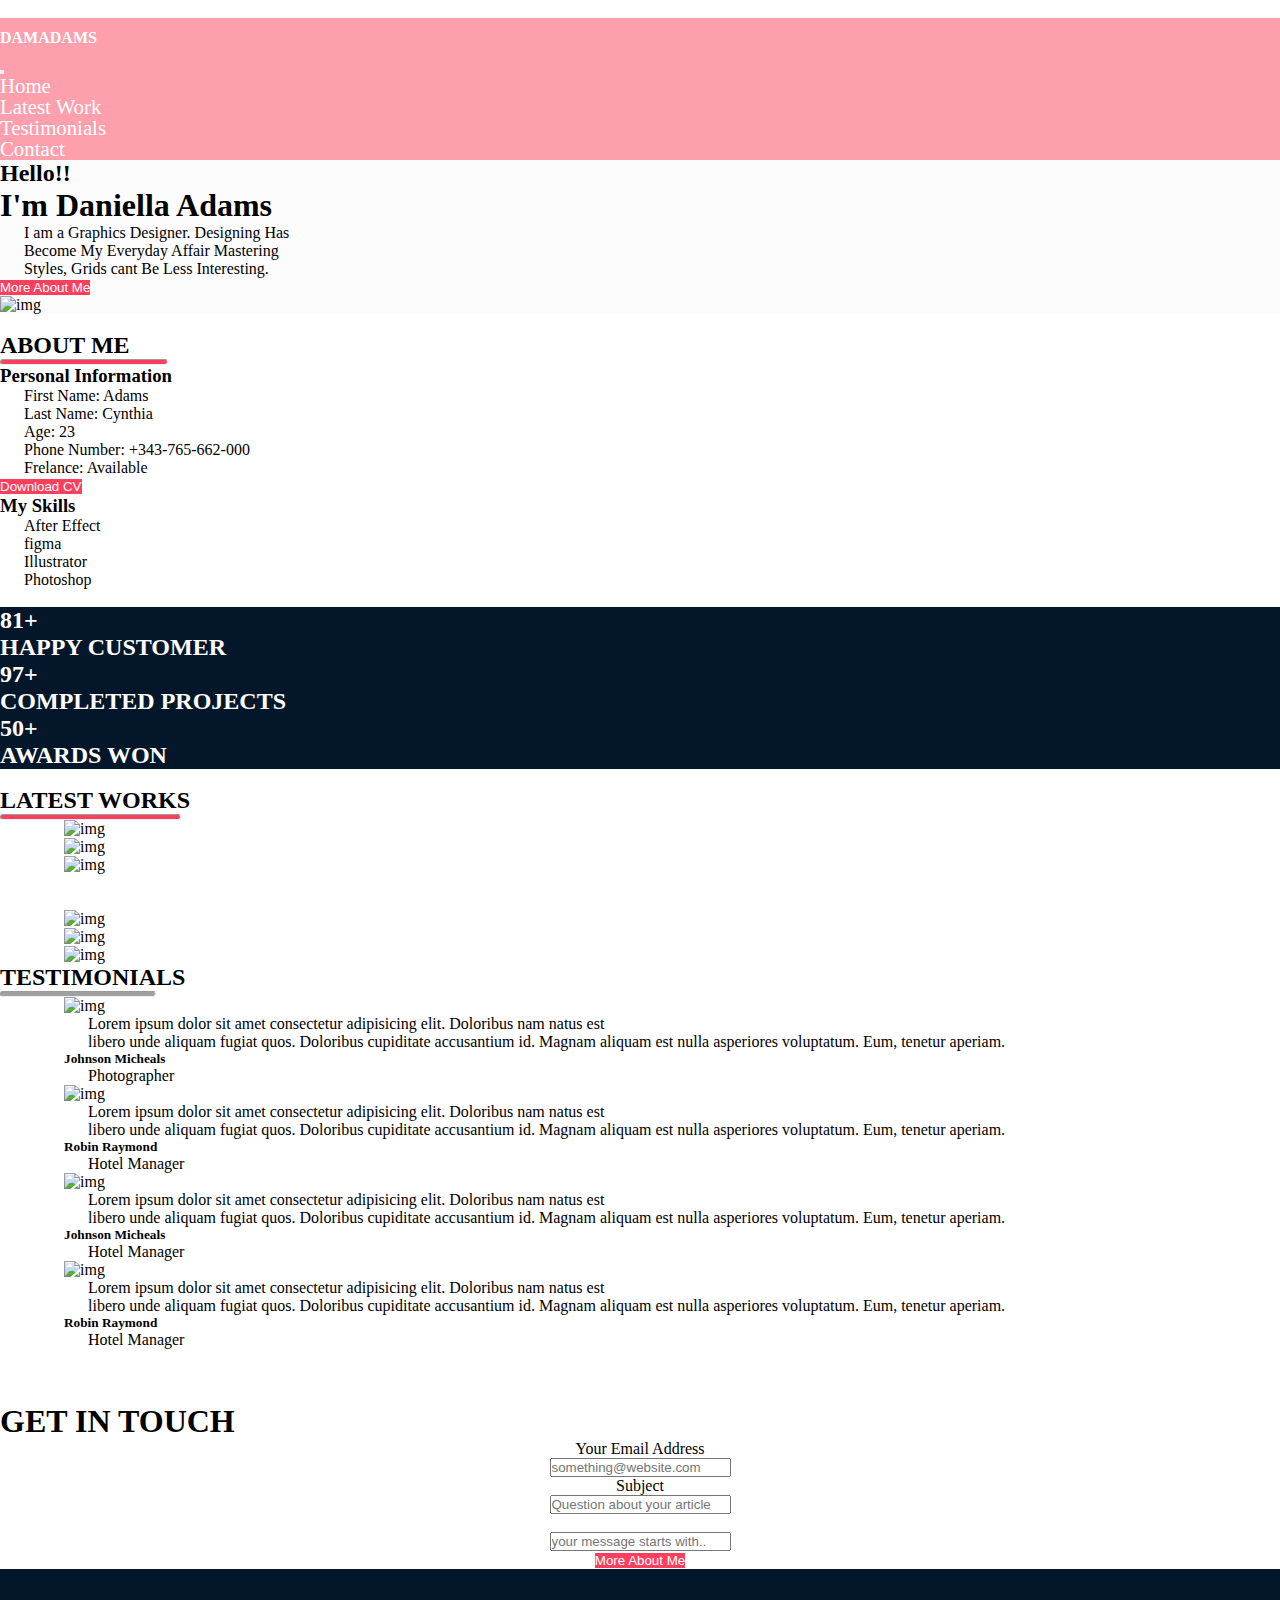
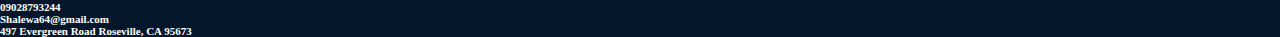
==== index.html @ f33db2b1 "chore: made the page to be responsive" ====
<!DOCTYPE html>
<html lang="en">
  <head>
    <!-- Required meta tags-->
    <meta charset="UTF-8" />
    <meta name="viewport" content="width=device-width, initial-scale=1, shrink-to-fit=no"/>
    <title>Designer Portfolio</title>
    <!-- Bootstrap css -->
    <link
      href="https://fonts.googleapis.com/css2?family=Open+Sans&display=swap" rel="stylesheet"/>
    <link href="https://fonts.googleapis.com/css2?family=Lora&display=swap" rel="stylesheet" />
    <link rel="stylesheet" href="https://stackpath.bootstrapcdn.com/bootstrap/4.5.0/css/bootstrap.min.css"  integrity="sha384-9aIt2nRpC12Uk9gS9baDl411NQApFmC26EwAOH8WgZl5MYYxFfc+NcPb1dKGj7Sk" crossorigin="anonymous" />
    <link rel="stylesheet" href="assets/css/style.css" />
    <!-- <link rel="icon" href="favicon.ico"> -->
    <!-- <script src="js/font-awesome.min.js"></script> -->
  </head>
  <body>
    <!--nav bar-->
    <br />
    
    <nav class="navbar navbar-expand-md navbar-dark px-3 py-0 navigation">
      <!-- Brand -->
        <a class="navbar-brand d-flex flex-nowrap align-items-center" href="#">
            <!-- <img src="../assets/logo.png" class="my-logo img-fluid" alt="logo"> -->
            <h4 class="logo-text h4">DAMADAMS</h4>
        </a>
  
        <!-- Toggler/collapsibe Button -->
        <button class="navbar-toggler" type="button" data-toggle="collapse" data-target="#collapsibleNavbar">
          <span class="navbar-toggler-icon"></span>
        </button>
      
        <!-- Navbar links -->
        <div class="collapse navbar-collapse" id="collapsibleNavbar">
          <ul class="navbar-nav ml-auto">
            <li class="nav-item mr-md-2">
              <a class="nav-link active" href="#">Home</a>
            </li>
            <li class="nav-item mx-md-2">
              <a class="nav-link" href="#">Latest Work</a>
            </li>
            <li class="nav-item mx-md-2">
                <a class="nav-link" href="#">Testimonials</a>
            </li>
            <li class="nav-item ml-md-2">
                <a class="nav-link" href="#">Contact</a>
            </li>
          </ul>
        </div>
    </nav>

    <!--this is the header section-->
    <div class="header-container container-fluid py-2">
      <div class="row no-gutters justify-content-between align-items-center">
        <div class="col-md-6 my-3 my-md-0">
          <h2 class="h2-header">Hello!!</h2>
          <h1 class="h1-header1">I'm Daniella Adams</h1>
          <p class="p-header2">I am a Graphics Designer. Designing Has <br> Become My Everyday Affair Mastering <br> Styles, Grids cant Be Less Interesting.</p>
          <div>
            <button class="btn">More About Me</button>
          </div>
        </div>

        <div class="bg-img1 col-md-6 my-3 my-md-0">
          <div class="text-center">
              <img src="assets/images/Rectangle 394.png" alt="img" class="img-fluid1 img-fluid">
          </div>
        </div>

      </div>
    </div>

  <br>

  <div class="container-about container-fluid">
    <h2 class="h2 head1">ABOUT ME</h2>
    <hr class="hr1">
    <div class="row no-gutters">

        <div class="col-sm-6 about1 my-3 my-sm-0">
            <h3>Personal Information</h3>
            <p>First Name: Adams</p>
            <p>Last Name: Cynthia</p>
            <p>Age: 23</p>
            <p>Phone Number: +343-765-662-000</p>
            <p>Frelance: Available</p>
        <div>
            <button class="btn">Download CV</button>
        </div>
        </div>

        <div class="col-sm-6 about2 my-3 my-sm-0"> 
            <h3 class="h3">My Skills</h3>
            <div><p>After Effect</p></div>
            <div><p>figma</p></div>
            <div><p>Illustrator</p></div>
            <div><p>Photoshop</p></div>
        </div>

    </div>
</div>

<br>

 <div class="container1 container-fluid py-5">
          
    <div class="row text-center no-gutters">
        <div class="col-sm-4 my-2 my-sm-0">
          <h2 class="ctn1-h2">81+</h2>
          <h2 class="ctn1-h2">HAPPY CUSTOMER</h2>
        </div>
        <div class="col-sm-4 my-2 my-sm-0">
          <h2 class="ctn1-h2">97+</h2>
          <h2 class="ctn1-h2">COMPLETED PROJECTS</h2>
        </div>
        <div class="col-sm-4 my-2 my-sm-0">
          <h2 class="ctn1-h2">50+</h2>
          <h2 class="ctn1-h2">AWARDS WON</h2>
        </div>
    </div>
  </div>

        <br>
    <!--section 1-->
    <div>
      <h2 class="h2 head1">LATEST WORKS</h2>
      <hr class="hr2">
    <div>
    <div class="container-fluid1 padding">

      <div class="row no-gutters text-center padding">
        <div class="col-xs-12 col-sm-6 col-md-4 my-2 my-md-0">
              <div>
                <img src="assets/images/Rectangle 14.png" alt="img" class="my-img-works img-fluid">
              </div>
        </div>

        <div class="col-xs-12 col-sm-6 col-md-4 my-2 my-md-0">
          <div class="card">
            <img src="assets/images/Rectangle 380.png" alt="img" class="my-img-works img-fluid">
          </div>
        </div>
        <div class="col-xs-12 col-sm-6 col-md-4 my-2 my-md-0">
          <div class="card">
            <img src="assets/images/Rectangle 384.png" alt="img" class="my-img-works img-fluid">
          </div>
        </div>
      </div>

      <br><br>
      <div class="row no-gutters text-center padding">
        <div class="col-xs-12 col-sm-6 col-md-4 my-2 my-md-0">
          <div class="card">
            <img src="assets/images/Rectangle 383.png" alt="img" class="my-img-works img-fluid">
          </div>
        </div>

        <div class="col-xs-12 col-sm-6 col-md-4 my-2 my-md-0">
          <div class="card">
            <img src="assets/images/Rectangle 384.png" alt="img" class="my-img-works img-fluid">
          </div>
        </div>
        <div class="col-xs-12 col-sm-6 col-md-4 my-2 my-md-0">
          <div class="card">
            <img src="assets/images/Rectangle 385.png" alt="img" class="my-img-works img-fluid">
          </div>
        </div>
      </div>
    </div>

    <div class="mt-3">
      <h2 class="h2 head1">TESTIMONIALS</h2>
      <hr class="hr3">
    </div>
     
      <div class="container-fluid1 padding">
        <div class="card-body">

        </div>
        <div class="row no-gutters">
          <div class="col-sm-6 col-lg-3">
            <div class="card">
              <img src="assets/images/Ellipse 1.png" class="img-top" alt="img" width="10%" height="10%">
              <p>Lorem ipsum dolor sit amet consectetur adipisicing elit. Doloribus nam natus est <br> libero unde aliquam fugiat quos. Doloribus cupiditate accusantium id. Magnam aliquam est nulla asperiores voluptatum. Eum, tenetur aperiam.</p>
              <div class="card-body">
                <h5 class="card-title">Johnson Micheals</h5>
                <p class="card-text">Photographer</p>
              </div>
            </div>
          </div>
          <div class="col-sm-6 col-lg-3">
            <div class="card">
              <img src="assets/images/Ellipse 2.png" class="img-top" alt="img" width="10%" height="10%">
              <p>Lorem ipsum dolor sit amet consectetur adipisicing elit. Doloribus nam natus est <br> libero unde aliquam fugiat quos. Doloribus cupiditate accusantium id. Magnam aliquam est nulla asperiores voluptatum. Eum, tenetur aperiam.</p>
              <div class="card-body">
                <h5 class="card-title">Robin Raymond</h5>
                <p class="card-text">Hotel Manager</p>
              </div>
            </div>
          </div>
          <div class="col-sm-6 col-lg-3">
            <div class="card">
              <img src="assets/images/Ellipse 2.png" class="img-top" alt="img" width="10%" height="10%">
              <p>Lorem ipsum dolor sit amet consectetur adipisicing elit. Doloribus nam natus est <br> libero unde aliquam fugiat quos. Doloribus cupiditate accusantium id. Magnam aliquam est nulla asperiores voluptatum. Eum, tenetur aperiam.</p>
              <div class="card-body">
                <h5 class="card-title">Johnson Micheals</h5>
                <p class="card-text">Hotel Manager</p>
              </div>
            </div>
          </div>
          <div class="col-sm-6 col-lg-3">
            <div class="card">
              <img src="assets/images/Ellipse 1.png" class="img-top-center" alt="img" width="10%" height="10%">
              <p>Lorem ipsum dolor sit amet consectetur adipisicing elit. Doloribus nam natus est <br> libero unde aliquam fugiat quos. Doloribus cupiditate accusantium id. Magnam aliquam est nulla asperiores voluptatum. Eum, tenetur aperiam.</p>
              <div class="card-body">
                <h5 class="card-title">Robin Raymond</h5>
                <p class="card-text">Hotel Manager</p>
              </div>
            </div>
          </div>
        </div>
      </div>
    
    <br /><br /><br />
    <!--section 3-->
   
    <div class="container-fluid padding">
      <div>
        <h1 class="text-center">GET IN TOUCH</h1>
      </div>

      <div class="row no-gutters justify-content-center">
  
          <div class="about5">
              <form>
                <div class="form">
                  <label for="email" >Your Email Address</label><br>
                  <input type="email" class="email" placeholder="something@website.com"><br>
                  <label for="">Subject</label><br>
                  <input type="text" class="email" placeholder="Question about your article"><br>
                  <label for="text"></label><br>
                  <input type="text" placeholder="your message starts with.."><br>
                </div>
                <div>
                    <button class="btn my-3">More About Me</button>
                </div>
              </form>
          </div>
  
      </div>
  </div>

    <!--footer-->
    <footer class="footer">
      <div class="container-fluid padding">
        <div class="row no-gutters text-center">
          <div class="my-2 my-md-0 col-md-6 footer-text">
              <h4> 09028793244</h4>
          </div>

          <div class="my-2 my-md-0 col-md-6 footer-text">
            <h4> Shalewa64@gmail.com</h4>
          </div>

          <div class="my-2 my-md-0 col-md-12 footer-text">
            <h4>497 Evergreen Road Roseville, CA 95673</h4>
          </div>

        </div>
      </div>
    </footer>

    <!-- Optional JavaScript -->
    <!-- jQuery first, then Popper.js, then Bootstrap JS -->
    <script
      src="https://code.jquery.com/jquery-3.5.1.slim.min.js"
      integrity="sha384-DfXdz2htPH0lsSSs5nCTpuj/zy4C+OGpamoFVy38MVBnE+IbbVYUew+OrCXaRkfj"
      crossorigin="anonymous"
    ></script>
    <script
      src="https://cdn.jsdelivr.net/npm/popper.js@1.16.0/dist/umd/popper.min.js"
      integrity="sha384-Q6E9RHvbIyZFJoft+2mJbHaEWldlvI9IOYy5n3zV9zzTtmI3UksdQRVvoxMfooAo"
      crossorigin="anonymous"
    ></script>
    <script
      src="https://stackpath.bootstrapcdn.com/bootstrap/4.5.0/js/bootstrap.min.js"
      integrity="sha384-OgVRvuATP1z7JjHLkuOU7Xw704+h835Lr+6QL9UvYjZE3Ipu6Tp75j7Bh/kR0JKI"
      crossorigin="anonymous"
    ></script>
  </body>
</html>
---- assets/css/style.css ----
@import url("https://fonts.googleapis.com/css2?family=Open+Sans=Lora&display=swap");
* {
  margin: 0 !important;
  padding: 0;
  list-style: none;
  text-decoration: none;
}

html.body {
  height: 100%;
  width: 100%;
  font-family: "Open Sans" sans-serif;
}

/*Navigation style starts here!*/
.navbar {
    background-color: rgba(251, 63, 92, 0.5);
}
/*
.navbar-toggler,
.navbar-light {
  border: none;
}

 .navbar-light .navbar-toggler,
.navbar-toggler-icon {
  color: #fd954e;
} 


.navbar-light,
.navbar-nav,
.nav-link {
    font-family: DM Sans;
    color: white; 
}
*/
/* .nav-h2{
    position: absolute;
    padding-top: .1rem;
    margin-left: 8rem;
    color: white;
    font-size: 30px;
  } */
.nav-link, .logo-text{
   color: #fff !important;
   padding: 10px 0;
   line-height: 20px;
}
.nav-link{
   font-size: 1.3em;
}
.nav-link:hover{
   text-decoration: underline;
   color: rgb(233, 232, 232) !important;
}
/* End of Navigation */

.bg-img1{
   background: url(../images/Rectangle\ 396.png);
   background-size: 100% 100%;
   background-repeat: no-repeat;
 }

 .btn{
   /* margin-left: 10rem; */
   /* width: 22%; */
   /* height: 6vh; */
   background-color: #FB3F5C;
   color: #FFFFFF;
   border: none;
   /* align-items: left; */
   margin-top: 1rem;
}
.btn:hover{
   box-shadow: opx opx 5px 2px;
   background: black;
   border-radius: 25px;
   color: white;
}
.btn2{
   margin-left: 10rem;
   width: 26%;
   height: 6vh;
   background-color: #FB3F5C;
   color: #FFFFFF;
   border: none;
   align-items: left;
   margin-top: 1rem;
   border-radius: 5px;
}

.btn2:hover{
   box-shadow: opx opx 5px 2px;
   background: black;
   border-radius: 25px;
   color: white;
}
.btn3{
   width: 80%;
   height: 6vh;
   background-color: #FB3F5C;
   color: #FFFFFF;
   border: none;
   align-items: center ;
   margin-top: 1rem;
   font-size: 16px;
   border-radius: 5px;
}
.btn4{
    width: 20%;
    height: 6vh;
    background-color: #FB3F5C;
    color: #FFFFFF;
    border: none;
    align-items: center ;
    margin-top: 1rem;
    font-size: 16px;
    border-radius: 5px;
    margin-bottom: 2rem;
 }
.btn3:hover{
   box-shadow: opx opx 5px 2px;
   background: black;
   border-radius: 25px;
   color: white;
}
.btn4:hover{
    box-shadow: opx opx 5px 2px;
    background: black;
    border-radius: 25px;
    color: white;
 }
.header-container{
   background-color: #FCFCFC;
}
.img-fluid1{
   /* padding-top: 2rem; */
}
.h2-header{
   /* margin-left: 10rem;
   padding-top: 10rem; */
}
.h1-header1{
   /* margin-left: 10rem;  */
}
.p-header2{
   /* margin-left: 8.5rem; */
  
}
.aboutme{
   align-items: center;
}

.container-about{
   /* margin-left: 10rem; */
}
.hr{
   background-color: #FB3F5C;
   width: 13%;
   /* margin-left: 24rem; */
   height: 4px;
   border-radius: 5rem;
   margin-top: 0;   
}
.hr1{
   background-color: #FB3F5C;
   width: 13%;
   text-align: center;
   height: 4px;
   border-radius: 5rem;
   margin-top: 0;   
}
.hr2{
   background-color: #FB3F5C;
   width: 14%;
   /* margin-left: 32rem; */
   height: 4px;
   border-radius: 5rem;
   margin-top: 0;   
}
.hr3{
   background-color: #a0a0a0;
   width: 12%;
   /* margin-left: 25rem; */
   height: 4px;
   border-radius: 5rem;
   margin-top: 0;   
}
.head1{
   /* padding-top: 2rem; */
   font-weight: bold;
   /* margin-left: 15rem;  */
   font-family: DM Sans;
   font-style: normal;
   /* font-size: 48px; */
   /* line-height: 62px; */
   /* display: flex; */
}

.container1{
    background-color: #04172A;
    color: #FFFFFF;
    /* margin-top: 5rem;
    padding-top: 2rem;
    padding-bottom: 2rem;
    padding-left: 5rem;
    padding-right: 5rem; */
}
.ctn1-h2{
    font-size: 1.5em;
}
.container2{
    background-color: #E5E5E5;
    margin-top: 2rem;
    margin-left: 10rem;
}

.padding {
  /* padding-bottom: 0rem; */
}
.container-fluid1 {
  width: 90%;
  margin: 0 auto !important;
  /* padding-top: 2rem; */
}
.container-fluid2 {
  width: 75%;
  margin: 0 auto;
  padding-top: 2rem;
}
p{
    padding-left: 1.5rem;
}
.about5{
    text-align: center;
    /* margin-left: 23rem; */
}

.textbox {
  background-color: #e8faff;
  padding: 5px 5px;
  margin-top: 1rem;
}


footer {
    background-color: #04172A;
    color: white;
    padding-top: 2rem;
}
.footer-text {
  font-size: 11px;
  word-wrap: break-word;
}
/*---- media queries---*/

@media (max-width: 992px) {
  .display-none {
    display: none;
  }
  .icon-text {
    font-size: 10px;
  }
}

@media (max-width: 576px) {

   .h2-header{
      font-size: 1.2em;
      font-weight: 600;
   }
   .h1-header1{
      font-size: 1.2em;
      font-weight: 600;
   }
   .p-header2{
      font-size: 1em;
     
   }

  .bookish-text {
    font-size: 24px;
  }

  .bslanding {
    width: 240px;
    height: 237px;
  }

  .card {
    width: 100%;
    margin: 1rem 5px;
  }
  .card-icon {
    height: 50px;
    width: 50px;
  }
}

@media (max-width: 250px) {
   *{
      font-size: 7vw !important;
      line-height: normal !important;
   }
}

/*
@media (max-width: 992px){ 
    footer{
        width: 100%;
    }
}
@media (max-width: 768px){
    footer{
        width: 100%;
    }
}
@media (max-width: 576px){
    footer{
        width: 100%;
    }
}
*/

/*Extra small (xs) devices (portraite phones, less than 576px)
no media query since this is the default in bootstrap
small (sm) devices (landscape phones, 576px and up)
@media (min-width: 576px){}
Medium (md) devices (tablets, 768px and up)
@media (min-width: 768px){}
Large (lg) devices (desktopss, 992px and up)
@media (min-width: 992px){}
Extra (xl)  large devices (Large Desktops, 1200px and up)
@media (min-width: 1200px){}
*/
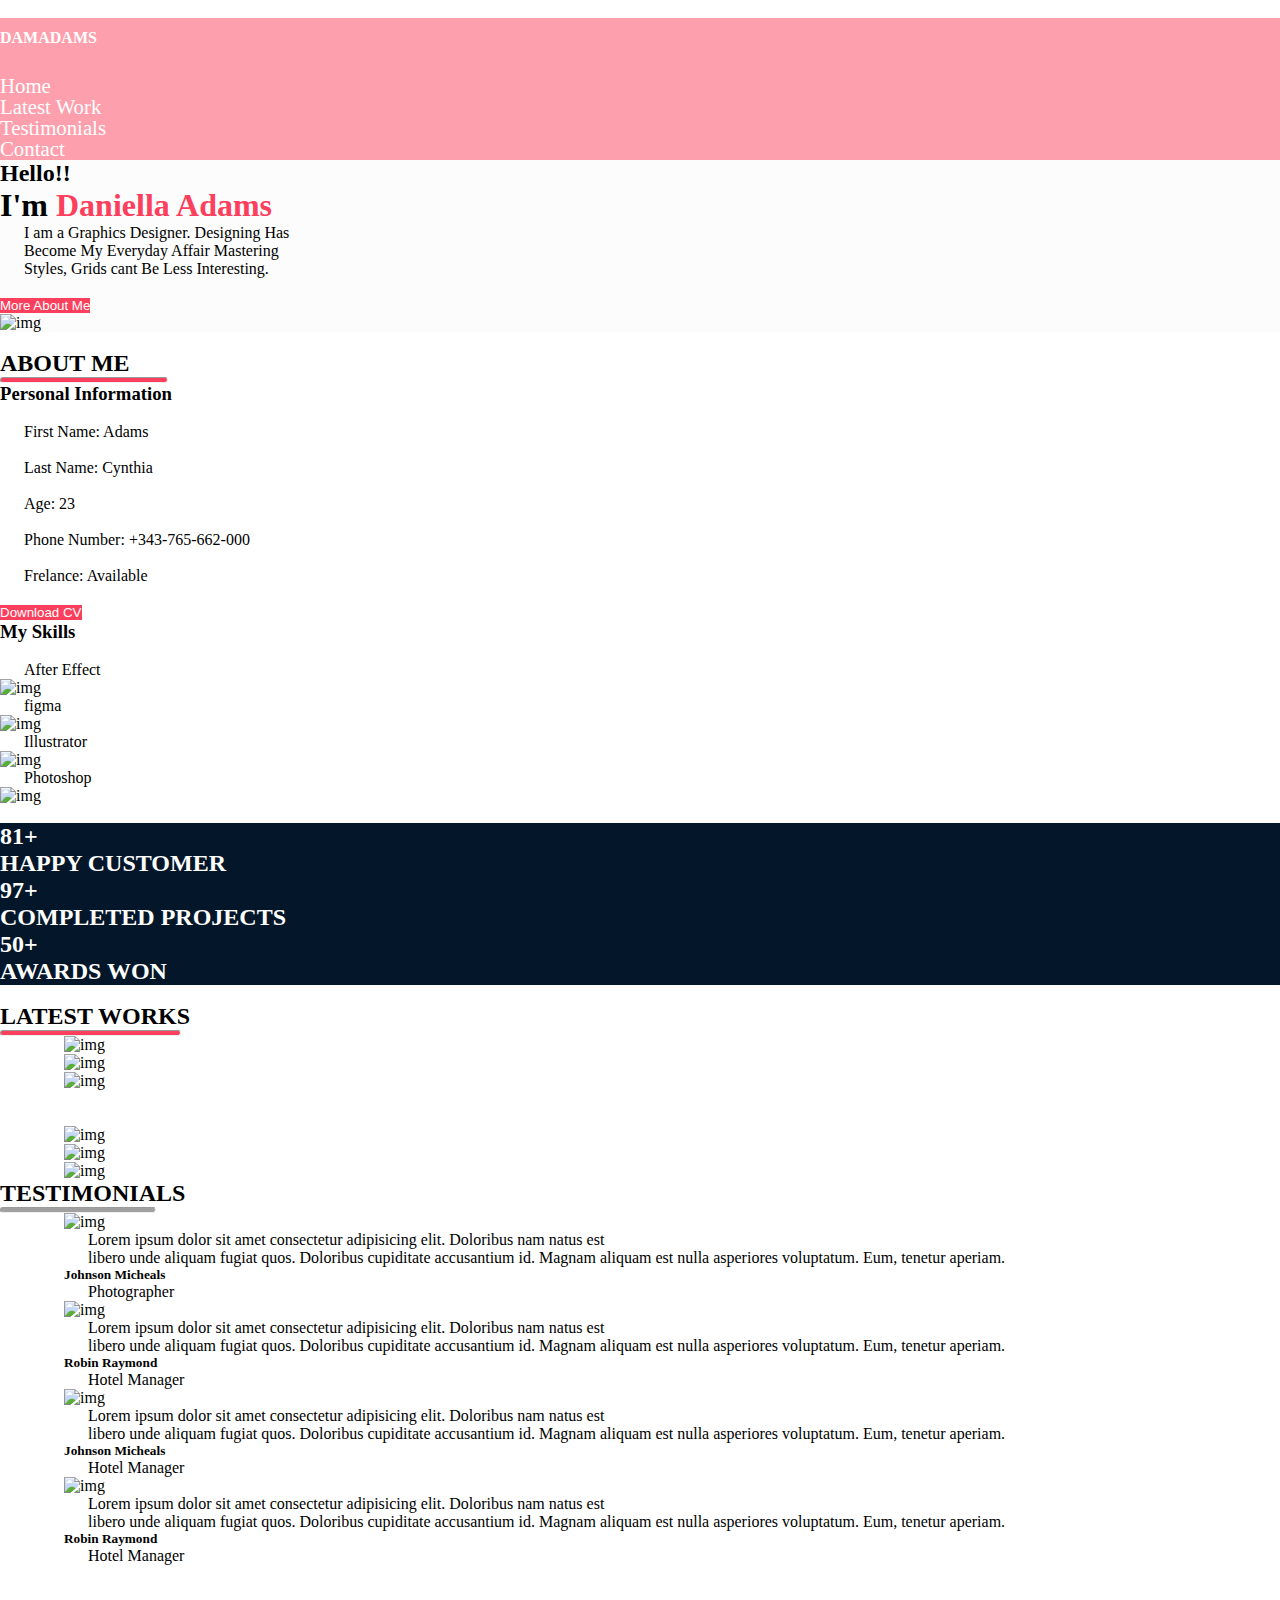
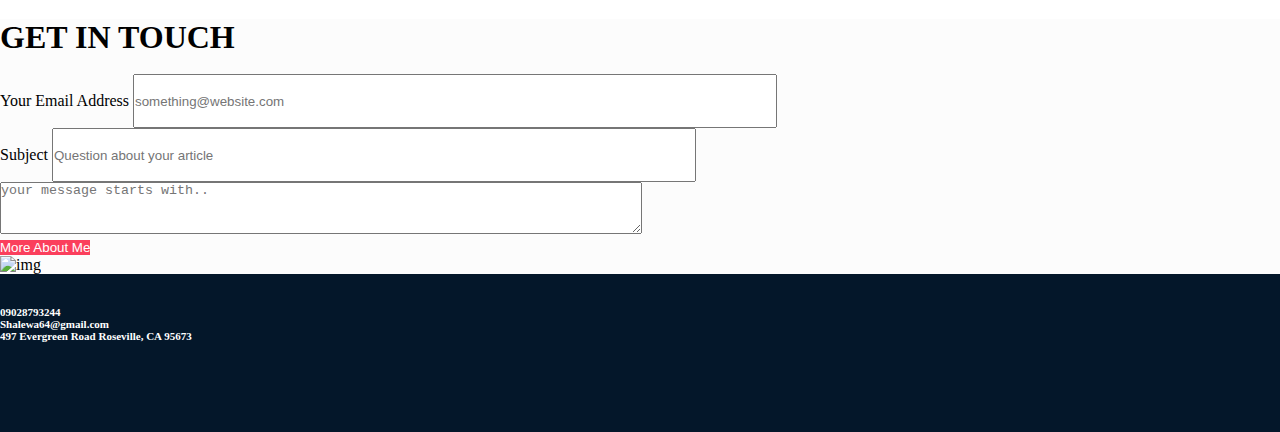
==== commit eda530d6: "made changes" ====
--- a/index.html
+++ b/index.html
@@ -9,7 +9,7 @@
     <!-- Bootstrap css -->
     <link
       href="https://fonts.googleapis.com/css2?family=Open+Sans&display=swap" rel="stylesheet"/>
-    <link href="https://fonts.googleapis.com/css2?family=Lora&display=swap" rel="stylesheet" />
+    
     <link rel="stylesheet" href="https://stackpath.bootstrapcdn.com/bootstrap/4.5.0/css/bootstrap.min.css"  integrity="sha384-9aIt2nRpC12Uk9gS9baDl411NQApFmC26EwAOH8WgZl5MYYxFfc+NcPb1dKGj7Sk" crossorigin="anonymous" />
     <link rel="stylesheet" href="assets/css/style.css" />
     <!-- <link rel="icon" href="favicon.ico"> -->
@@ -55,9 +55,9 @@
       <div class="row no-gutters justify-content-between align-items-center">
         <div class="col-md-6 my-3 my-md-0">
           <h2 class="h2-header">Hello!!</h2>
-          <h1 class="h1-header1">I'm Daniella Adams</h1>
-          <p class="p-header2">I am a Graphics Designer. Designing Has <br> Become My Everyday Affair Mastering <br> Styles, Grids cant Be Less Interesting.</p>
-          <div>
+          <h1 class="h1-header1">I'm <span style="color: #FB3F5C;">Daniella Adams</span></h1>
+          <p class="p-header2">I am a Graphics Designer. Designing Has <br> Become My Everyday Affair Mastering <br> Styles, Grids cant Be Less Interesting.</p><br>
+          <div  class="text-center">
             <button class="btn">More About Me</button>
           </div>
         </div>
@@ -73,29 +73,53 @@
 
   <br>
 
-  <div class="container-about container-fluid">
+  <div class="container-about container-fluid text-center">
     <h2 class="h2 head1">ABOUT ME</h2>
     <hr class="hr1">
     <div class="row no-gutters">
 
         <div class="col-sm-6 about1 my-3 my-sm-0">
+          <div>
             <h3>Personal Information</h3>
+          </div><br>
+          <div class="p-text">
             <p>First Name: Adams</p>
+          </div><br>
+          <div class="p-text">
             <p>Last Name: Cynthia</p>
+          </div><br>
+          <div class="p-text">
             <p>Age: 23</p>
+          </div><br>
+          <div class="p-text">
             <p>Phone Number: +343-765-662-000</p>
+          </div><br>
+          <div class="p-text">
             <p>Frelance: Available</p>
-        <div>
+          </div><br>
+          <div>
             <button class="btn">Download CV</button>
         </div>
         </div>
 
         <div class="col-sm-6 about2 my-3 my-sm-0"> 
-            <h3 class="h3">My Skills</h3>
-            <div><p>After Effect</p></div>
-            <div><p>figma</p></div>
-            <div><p>Illustrator</p></div>
-            <div><p>Photoshop</p></div>
+          <div><h3 class="h3">My Skills</h3></div><br>
+            <div>
+              <p class="p-text">After Effect</p>
+              <img src="assets/images/Group 3242.png" alt="img">
+            </div>
+            <div>
+              <p class="p-text">figma</p>
+              <img src="assets/images/Group 3242.png" alt="img">
+            </div>
+            <div>
+              <p class="p-text">Illustrator</p>
+              <img src="assets/images/Group 3242.png" alt="img">
+            </div>
+            <div>
+              <p class="p-text">Photoshop</p>
+              <img src="assets/images/Group 3242.png" alt="img">
+            </div>
         </div>
 
     </div>
@@ -124,7 +148,7 @@
         <br>
     <!--section 1-->
     <div>
-      <h2 class="h2 head1">LATEST WORKS</h2>
+      <h2 class="h2 head1 container-fluid text-center">LATEST WORKS</h2>
       <hr class="hr2">
     <div>
     <div class="container-fluid1 padding">
@@ -170,7 +194,7 @@
     </div>
 
     <div class="mt-3">
-      <h2 class="h2 head1">TESTIMONIALS</h2>
+      <h2 class="h2 head1 container-fluid text-center">TESTIMONIALS</h2>
       <hr class="hr3">
     </div>
      
@@ -224,31 +248,33 @@
     
     <br /><br /><br />
     <!--section 3-->
-   
-    <div class="container-fluid padding">
-      <div>
-        <h1 class="text-center">GET IN TOUCH</h1>
-      </div>
-
-      <div class="row no-gutters justify-content-center">
-  
-          <div class="about5">
-              <form>
-                <div class="form">
-                  <label for="email" >Your Email Address</label><br>
-                  <input type="email" class="email" placeholder="something@website.com"><br>
-                  <label for="">Subject</label><br>
-                  <input type="text" class="email" placeholder="Question about your article"><br>
-                  <label for="text"></label><br>
-                  <input type="text" placeholder="your message starts with.."><br>
-                </div>
-                <div>
-                    <button class="btn my-3">More About Me</button>
-                </div>
-              </form>
-          </div>
-  
-      </div>
+
+  <div class="header-container container-fluid">
+    <div>
+      <h1 class="text-center">GET IN TOUCH</h1><br>
+    </div>
+    <div class="row no-gutters ">
+
+    <div class="col-md-6">
+      <form class="form1">
+        <label for="email" >Your Email Address</label>
+        <input type="email" name="email" placeholder="something@website.com" class="form-control mt-4"><br>
+        <label for="">Subject</label>
+        <input  type="text" name="sbj" placeholder="Question about your article" class="form-control mt-4"><br>
+        <textarea rows="9" cols="70" class="form-control form-textarea mt-4" placeholder="your message starts with.."></textarea>
+        <div>
+          <button class="btn my-3">More About Me</button>
+      </div>
+      </form>
+  </div>
+
+      <div class="bg-img col-md-6 my-3 my-md-0">
+        <div class="map">
+            <img src="assets/images/Mask Group.png" alt="img" class="img-fluid" width="75%" height="50%">
+        </div>
+      </div>
+
+    </div>
   </div>
 
     <!--footer-->
@@ -266,9 +292,11 @@
           <div class="my-2 my-md-0 col-md-12 footer-text">
             <h4>497 Evergreen Road Roseville, CA 95673</h4>
           </div>
-
-        </div>
-      </div>
+        </div><br>
+        <div class="text-center">
+            <img src="assets/images/Group 3231.png" alt="">
+        </div>
+      </div><br><br><br>
     </footer>
 
     <!-- Optional JavaScript -->
--- a/assets/css/style.css
+++ b/assets/css/style.css
@@ -17,7 +17,7 @@
 .navbar {
     background-color: rgba(251, 63, 92, 0.5);
 }
-/*
+
 .navbar-toggler,
 .navbar-light {
   border: none;
@@ -35,14 +35,14 @@
     font-family: DM Sans;
     color: white; 
 }
-*/
-/* .nav-h2{
+
+.nav-h2{
     position: absolute;
     padding-top: .1rem;
     margin-left: 8rem;
     color: white;
     font-size: 30px;
-  } */
+  }
 .nav-link, .logo-text{
    color: #fff !important;
    padding: 10px 0;
@@ -63,8 +63,9 @@
    background-repeat: no-repeat;
  }
 
+
  .btn{
-   /* margin-left: 10rem; */
+ margin-left: 10rem; 
    /* width: 22%; */
    /* height: 6vh; */
    background-color: #FB3F5C;
@@ -72,6 +73,7 @@
    border: none;
    /* align-items: left; */
    margin-top: 1rem;
+
 }
 .btn:hover{
    box-shadow: opx opx 5px 2px;
@@ -143,7 +145,7 @@
    padding-top: 10rem; */
 }
 .h1-header1{
-   /* margin-left: 10rem;  */
+    margin-left: 10rem; 
 }
 .p-header2{
    /* margin-left: 8.5rem; */
@@ -159,10 +161,11 @@
 .hr{
    background-color: #FB3F5C;
    width: 13%;
-   /* margin-left: 24rem; */
+   margin-left: 24rem; 
    height: 4px;
    border-radius: 5rem;
-   margin-top: 0;   
+   margin-top: 0;  
+ 
 }
 .hr1{
    background-color: #FB3F5C;
@@ -237,6 +240,13 @@
     text-align: center;
     /* margin-left: 23rem; */
 }
+.map{
+
+   justify-content: right;
+}
+.p-text{
+   text-align: left;
+}
 
 .textbox {
   background-color: #e8faff;
@@ -244,6 +254,29 @@
   margin-top: 1rem;
 }
 
+form {
+   position: relative;
+   margin-left: 2rem;
+}
+
+.form-control-textarea{
+ resize: none;
+
+}
+
+.form-control{
+ height: 50px;
+ width: 50%
+}
+
+.form-control:focus {
+
+   color: #000;
+
+}
+
+
+
 
 footer {
     background-color: #04172A;
@@ -263,6 +296,23 @@
   .icon-text {
     font-size: 10px;
   }
+  .h2-header{
+   font-size: 1.2em;
+   font-weight: 600;
+   text-align: center;
+}
+  .h1-header1{
+   font-size: 1.2em;
+   font-weight: 600;
+   text-align: center;
+}
+.p-header2{
+   font-size: 1em;
+   text-align: center; 
+}
+.h2-head1{
+   text-align: center;
+}
 }
 
 @media (max-width: 576px) {
@@ -270,15 +320,18 @@
    .h2-header{
       font-size: 1.2em;
       font-weight: 600;
+      text-align: center;
    }
    .h1-header1{
       font-size: 1.2em;
       font-weight: 600;
+      text-align: center;
    }
    .p-header2{
       font-size: 1em;
-     
+      text-align: center; 
    }
+  
 
   .bookish-text {
     font-size: 24px;
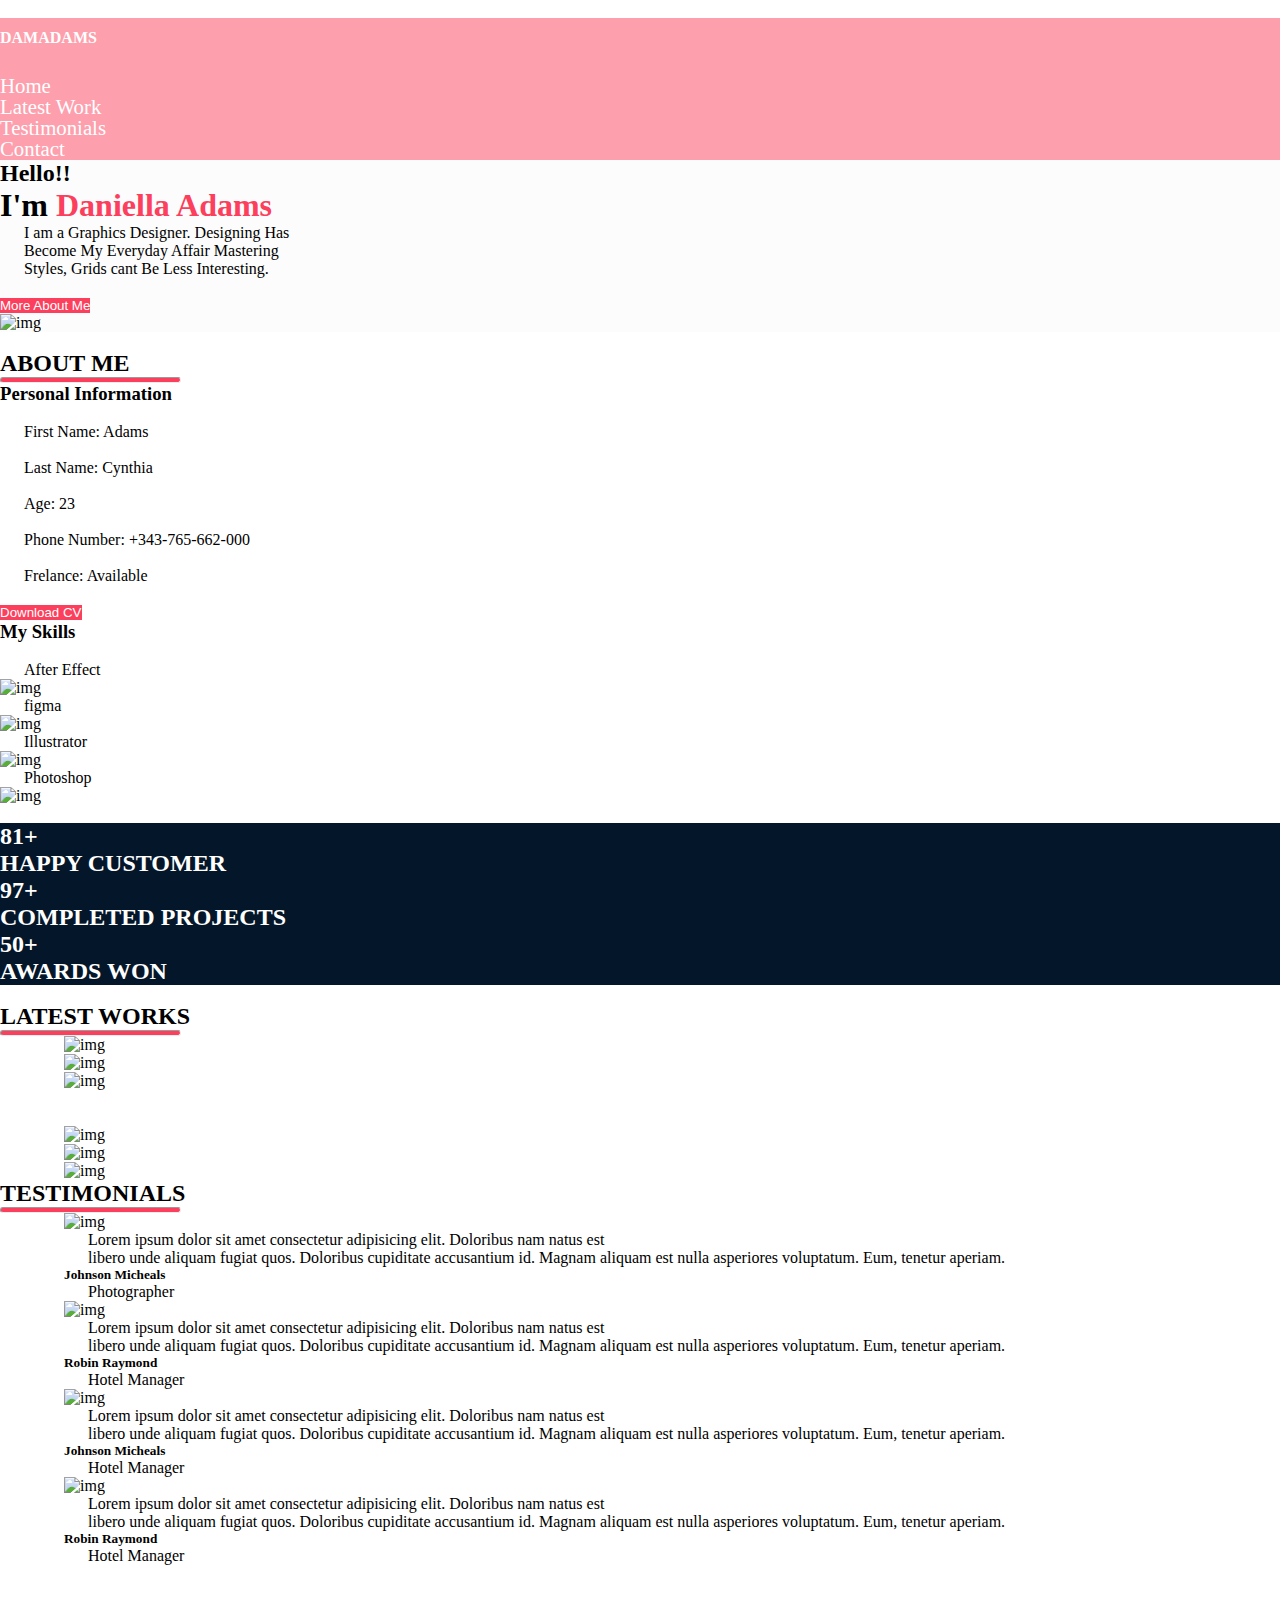
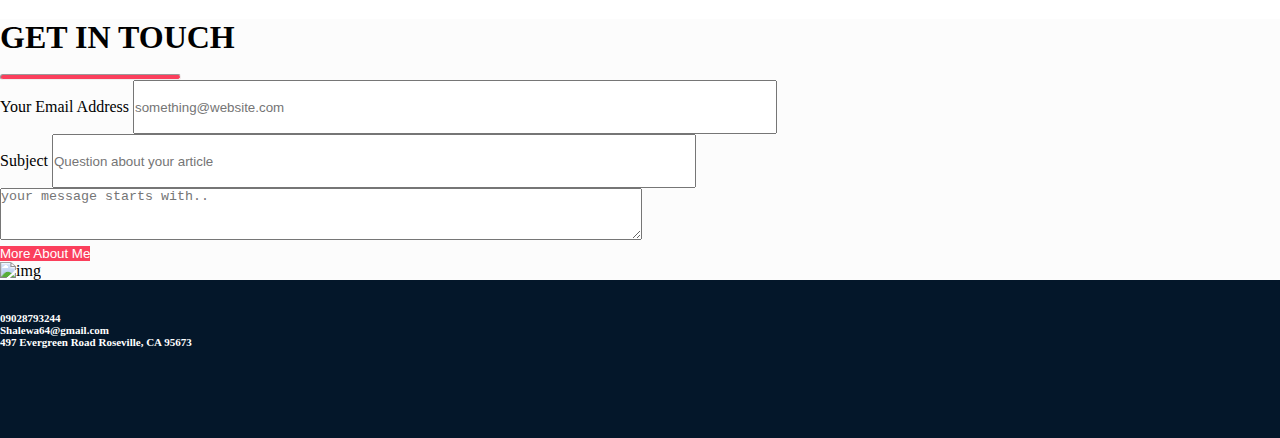
==== commit 1672e111: "updates" ====
--- a/index.html
+++ b/index.html
@@ -74,8 +74,8 @@
   <br>
 
   <div class="container-about container-fluid text-center">
-    <h2 class="h2 head1">ABOUT ME</h2>
-    <hr class="hr1">
+    <h2 class="h2 head2">ABOUT ME</h2>
+    <hr class="hr2">
     <div class="row no-gutters">
 
         <div class="col-sm-6 about1 my-3 my-sm-0">
@@ -106,19 +106,19 @@
           <div><h3 class="h3">My Skills</h3></div><br>
             <div>
               <p class="p-text">After Effect</p>
-              <img src="assets/images/Group 3242.png" alt="img">
+              <img src="assets/images/Group 3242.png" alt="img" style="width: 70%";>
             </div>
             <div>
               <p class="p-text">figma</p>
-              <img src="assets/images/Group 3242.png" alt="img">
+              <img src="assets/images/Group 3242.png" alt="img" style="width: 70%";>
             </div>
             <div>
               <p class="p-text">Illustrator</p>
-              <img src="assets/images/Group 3242.png" alt="img">
+              <img src="assets/images/Group 3242.png" alt="img" style="width: 70%";>
             </div>
             <div>
               <p class="p-text">Photoshop</p>
-              <img src="assets/images/Group 3242.png" alt="img">
+              <img src="assets/images/Group 3242.png" alt="img" style="width: 70%; text-align: center";>
             </div>
         </div>
 
@@ -149,7 +149,7 @@
     <!--section 1-->
     <div>
       <h2 class="h2 head1 container-fluid text-center">LATEST WORKS</h2>
-      <hr class="hr2">
+      <hr class="hr2 text-center">
     <div>
     <div class="container-fluid1 padding">
 
@@ -194,8 +194,8 @@
     </div>
 
     <div class="mt-3">
-      <h2 class="h2 head1 container-fluid text-center">TESTIMONIALS</h2>
-      <hr class="hr3">
+      <h2 class="h2 head2 container-fluid text-center">TESTIMONIALS</h2>
+      <hr class="hr2">
     </div>
      
       <div class="container-fluid1 padding">
@@ -252,6 +252,7 @@
   <div class="header-container container-fluid">
     <div>
       <h1 class="text-center">GET IN TOUCH</h1><br>
+      <hr class="hr2">
     </div>
     <div class="row no-gutters ">
 
--- a/assets/css/style.css
+++ b/assets/css/style.css
@@ -16,6 +16,7 @@
 /*Navigation style starts here!*/
 .navbar {
     background-color: rgba(251, 63, 92, 0.5);
+  
 }
 
 .navbar-toggler,
@@ -25,7 +26,7 @@
 
  .navbar-light .navbar-toggler,
 .navbar-toggler-icon {
-  color: #fd954e;
+  color: white;
 } 
 
 
@@ -164,7 +165,8 @@
    margin-left: 24rem; 
    height: 4px;
    border-radius: 5rem;
-   margin-top: 0;  
+   margin-top: 0; 
+   margin-left: 32rem; 
  
 }
 .hr1{
@@ -184,7 +186,7 @@
    margin-top: 0;   
 }
 .hr3{
-   background-color: #a0a0a0;
+   background-color: #FB3F5C;
    width: 12%;
    /* margin-left: 25rem; */
    height: 4px;
@@ -246,6 +248,7 @@
 }
 .p-text{
    text-align: left;
+   
 }
 
 .textbox {
@@ -274,10 +277,6 @@
    color: #000;
 
 }
-
-
-
-
 footer {
     background-color: #04172A;
     color: white;
@@ -285,7 +284,6 @@
 }
 .footer-text {
   font-size: 11px;
-  word-wrap: break-word;
 }
 /*---- media queries---*/
 
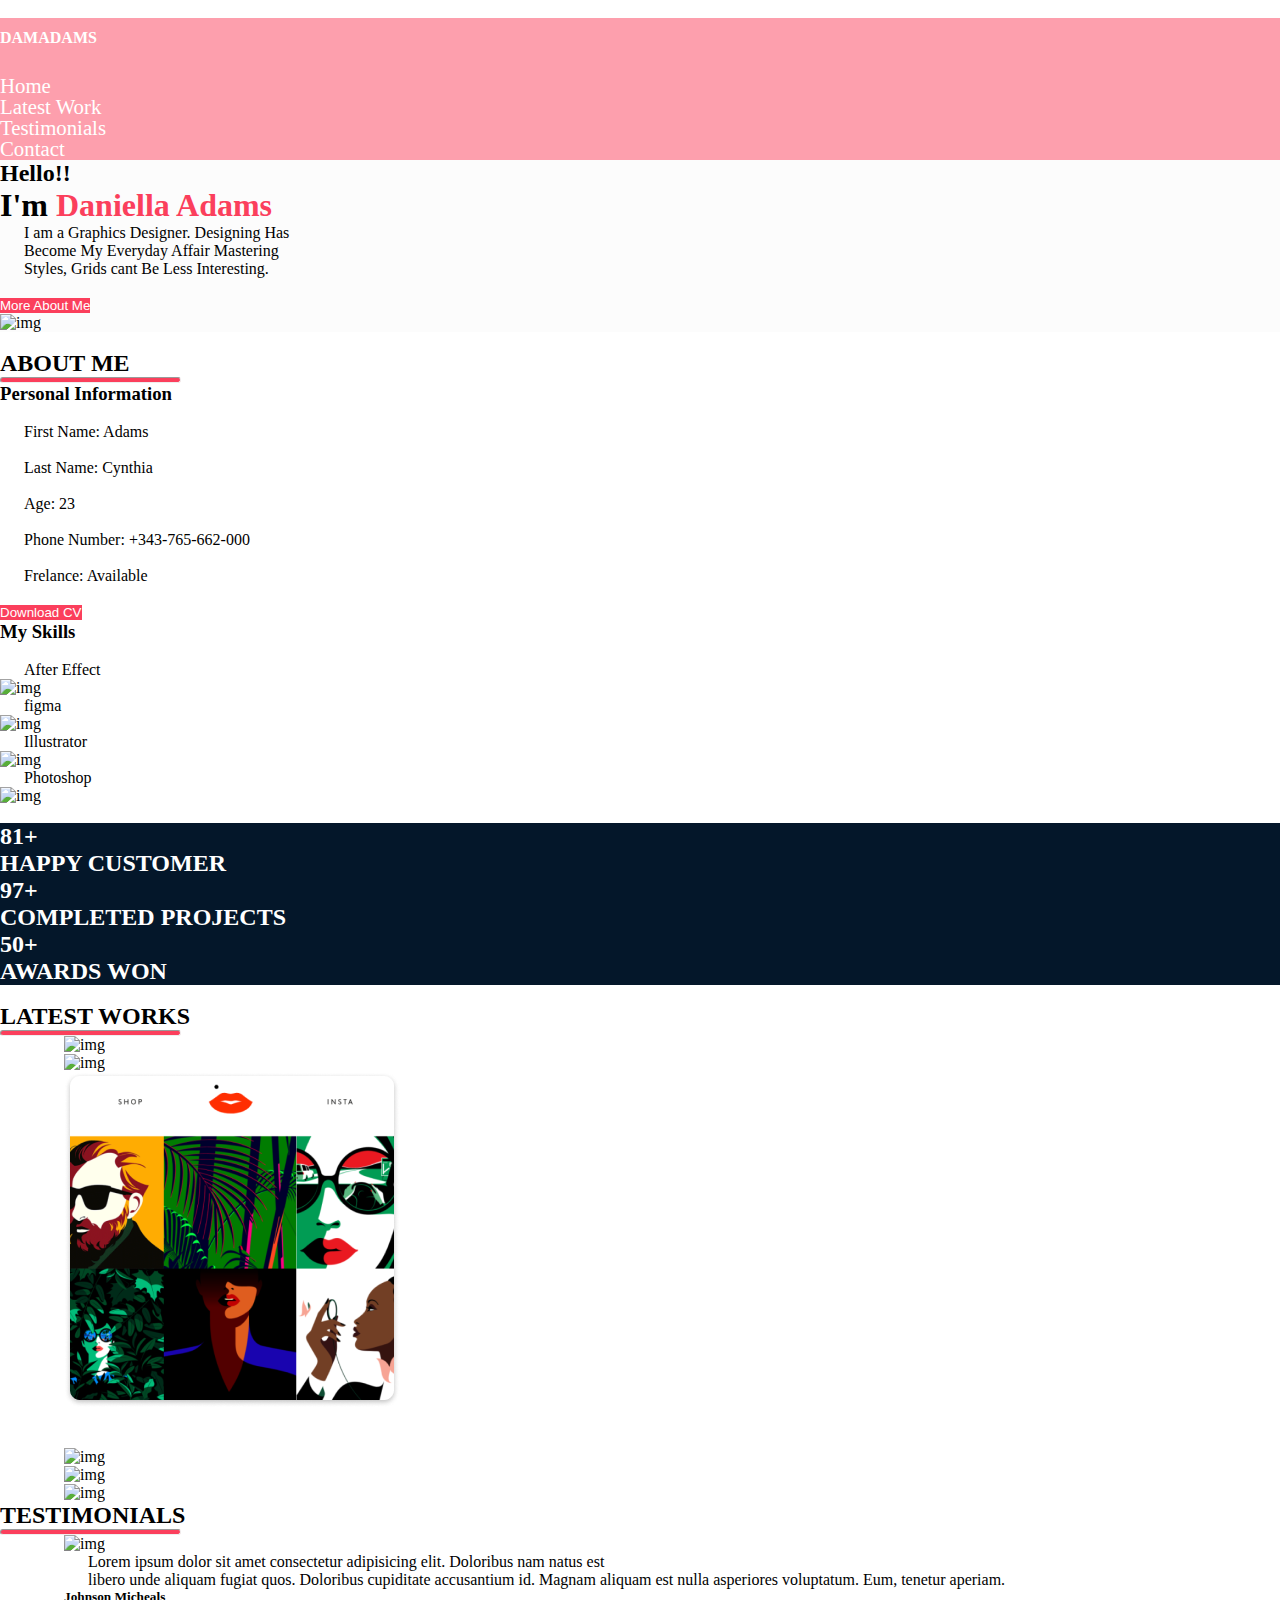
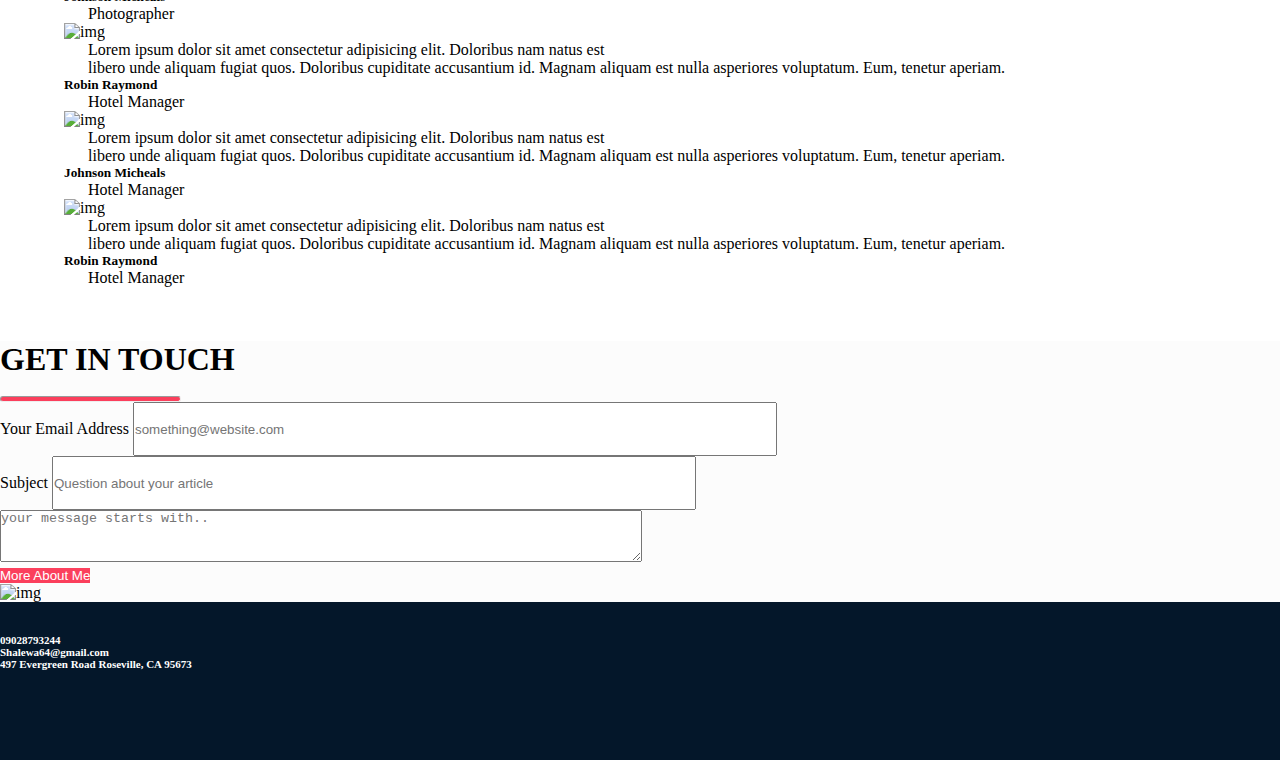
==== commit fa58ad20: "updates1" ====
--- a/index.html
+++ b/index.html
@@ -167,7 +167,7 @@
         </div>
         <div class="col-xs-12 col-sm-6 col-md-4 my-2 my-md-0">
           <div class="card">
-            <img src="assets/images/Rectangle 384.png" alt="img" class="my-img-works img-fluid">
+            <img src="assets/images/Rectangle 382.png" alt="img" class="my-img-works img-fluid">
           </div>
         </div>
       </div>
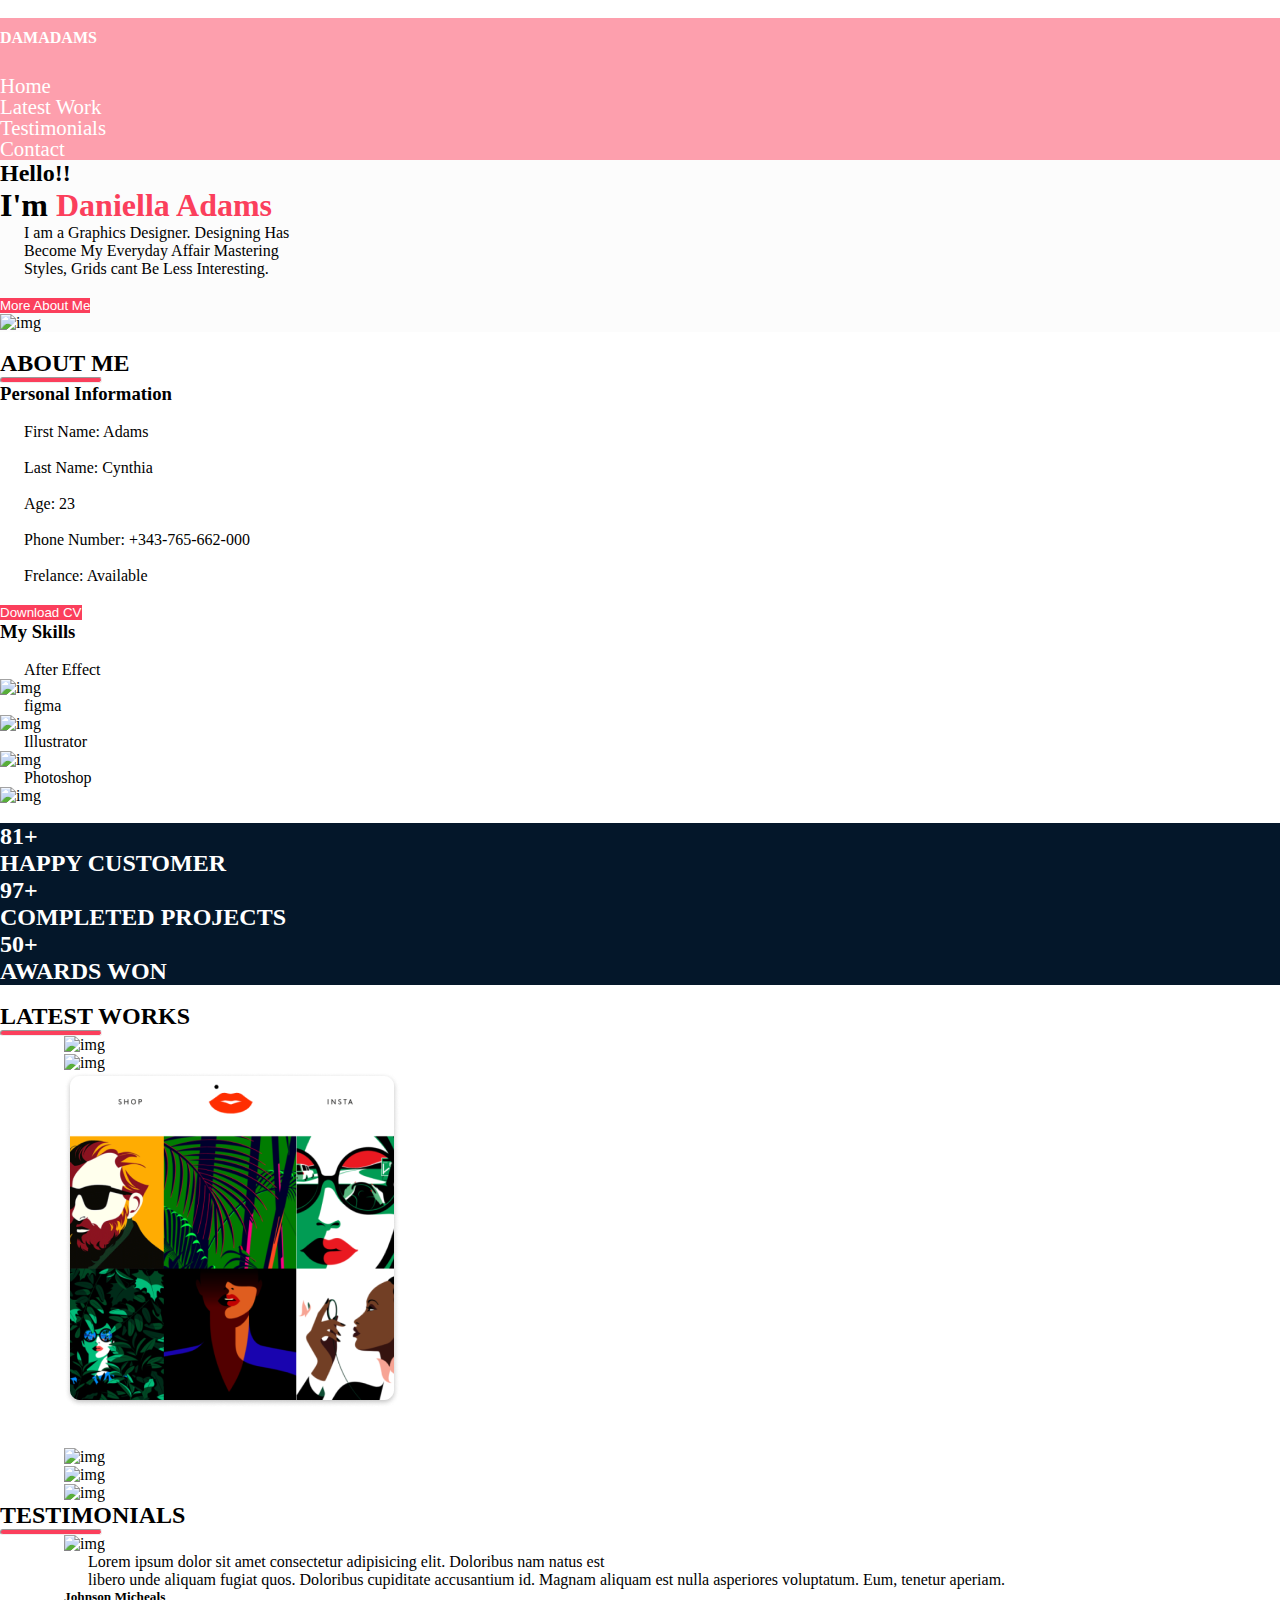
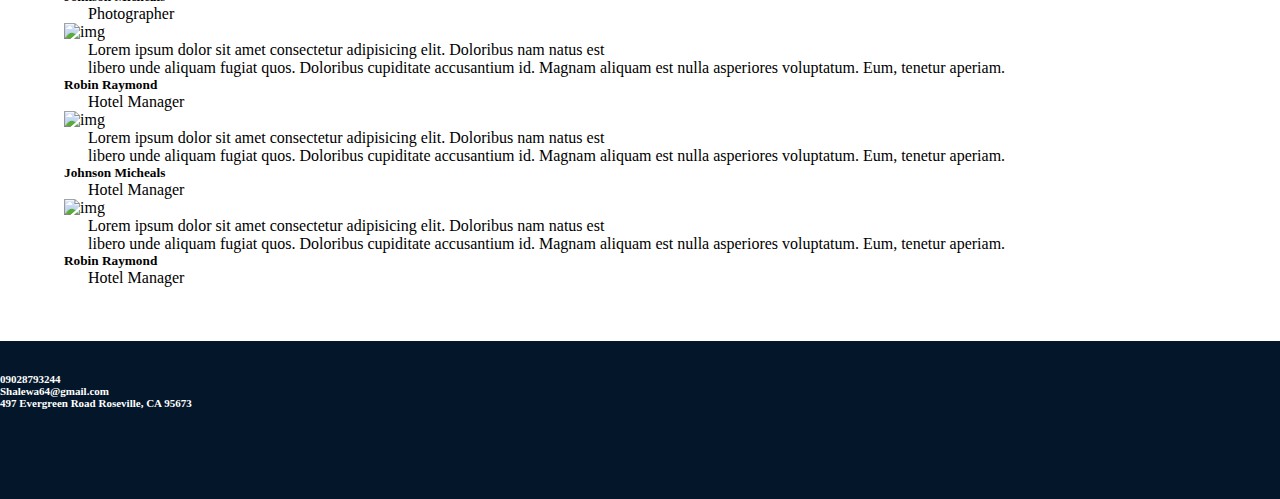
==== commit 80f4be7d: "Merge branch 'master' into chore/mobile-view" ====
--- a/index.html
+++ b/index.html
@@ -52,12 +52,12 @@
 
     <!--this is the header section-->
     <div class="header-container container-fluid py-2">
-      <div class="row no-gutters justify-content-between align-items-center">
+      <div class="row no-gutters justify-content-between align-items-center flex-wrap-reverse">
         <div class="col-md-6 my-3 my-md-0">
           <h2 class="h2-header">Hello!!</h2>
           <h1 class="h1-header1">I'm <span style="color: #FB3F5C;">Daniella Adams</span></h1>
           <p class="p-header2">I am a Graphics Designer. Designing Has <br> Become My Everyday Affair Mastering <br> Styles, Grids cant Be Less Interesting.</p><br>
-          <div  class="text-center">
+          <div  class="text-center text-lg-left">
             <button class="btn">More About Me</button>
           </div>
         </div>
@@ -75,7 +75,7 @@
 
   <div class="container-about container-fluid text-center">
     <h2 class="h2 head2">ABOUT ME</h2>
-    <hr class="hr2">
+    <hr class="hr2 ml-auto mr-auto">
     <div class="row no-gutters">
 
         <div class="col-sm-6 about1 my-3 my-sm-0">
@@ -149,7 +149,7 @@
     <!--section 1-->
     <div>
       <h2 class="h2 head1 container-fluid text-center">LATEST WORKS</h2>
-      <hr class="hr2 text-center">
+      <hr class="hr2 ml-auto mr-auto">
     <div>
     <div class="container-fluid1 padding">
 
@@ -195,7 +195,7 @@
 
     <div class="mt-3">
       <h2 class="h2 head2 container-fluid text-center">TESTIMONIALS</h2>
-      <hr class="hr2">
+      <hr class="hr2 ml-auto mr-auto">
     </div>
      
       <div class="container-fluid1 padding">
@@ -249,34 +249,7 @@
     <br /><br /><br />
     <!--section 3-->
 
-  <div class="header-container container-fluid">
-    <div>
-      <h1 class="text-center">GET IN TOUCH</h1><br>
-      <hr class="hr2">
-    </div>
-    <div class="row no-gutters ">
-
-    <div class="col-md-6">
-      <form class="form1">
-        <label for="email" >Your Email Address</label>
-        <input type="email" name="email" placeholder="something@website.com" class="form-control mt-4"><br>
-        <label for="">Subject</label>
-        <input  type="text" name="sbj" placeholder="Question about your article" class="form-control mt-4"><br>
-        <textarea rows="9" cols="70" class="form-control form-textarea mt-4" placeholder="your message starts with.."></textarea>
-        <div>
-          <button class="btn my-3">More About Me</button>
-      </div>
-      </form>
-  </div>
-
-      <div class="bg-img col-md-6 my-3 my-md-0">
-        <div class="map">
-            <img src="assets/images/Mask Group.png" alt="img" class="img-fluid" width="75%" height="50%">
-        </div>
-      </div>
-
-    </div>
-  </div>
+
 
     <!--footer-->
     <footer class="footer">
--- a/assets/css/style.css
+++ b/assets/css/style.css
@@ -179,20 +179,19 @@
 }
 .hr2{
    background-color: #FB3F5C;
-   width: 14%;
-   /* margin-left: 32rem; */
+   width: 12%;
+   max-width: 100px;
+   height: 4px;
+   border-radius: 5rem;
+}
+/* .hr3{
+   background-color: #FB3F5C;
+   width: 12%;
+   margin-left: 25rem;
    height: 4px;
    border-radius: 5rem;
    margin-top: 0;   
-}
-.hr3{
-   background-color: #FB3F5C;
-   width: 12%;
-   /* margin-left: 25rem; */
-   height: 4px;
-   border-radius: 5rem;
-   margin-top: 0;   
-}
+} */
 .head1{
    /* padding-top: 2rem; */
    font-weight: bold;
@@ -256,22 +255,24 @@
   padding: 5px 5px;
   margin-top: 1rem;
 }
-
-form {
-   position: relative;
-   margin-left: 2rem;
-}
-
+.header-container{
+   margin-left: 5rem;
+}
+
+.form-control{
+ height: 30px;
+ width: 70%
+}
+
+
+form{
+   /* position: relative; */
+   /* margin-left: 2rem; */
+}
 .form-control-textarea{
  resize: none;
 
 }
-
-.form-control{
- height: 50px;
- width: 50%
-}
-
 .form-control:focus {
 
    color: #000;
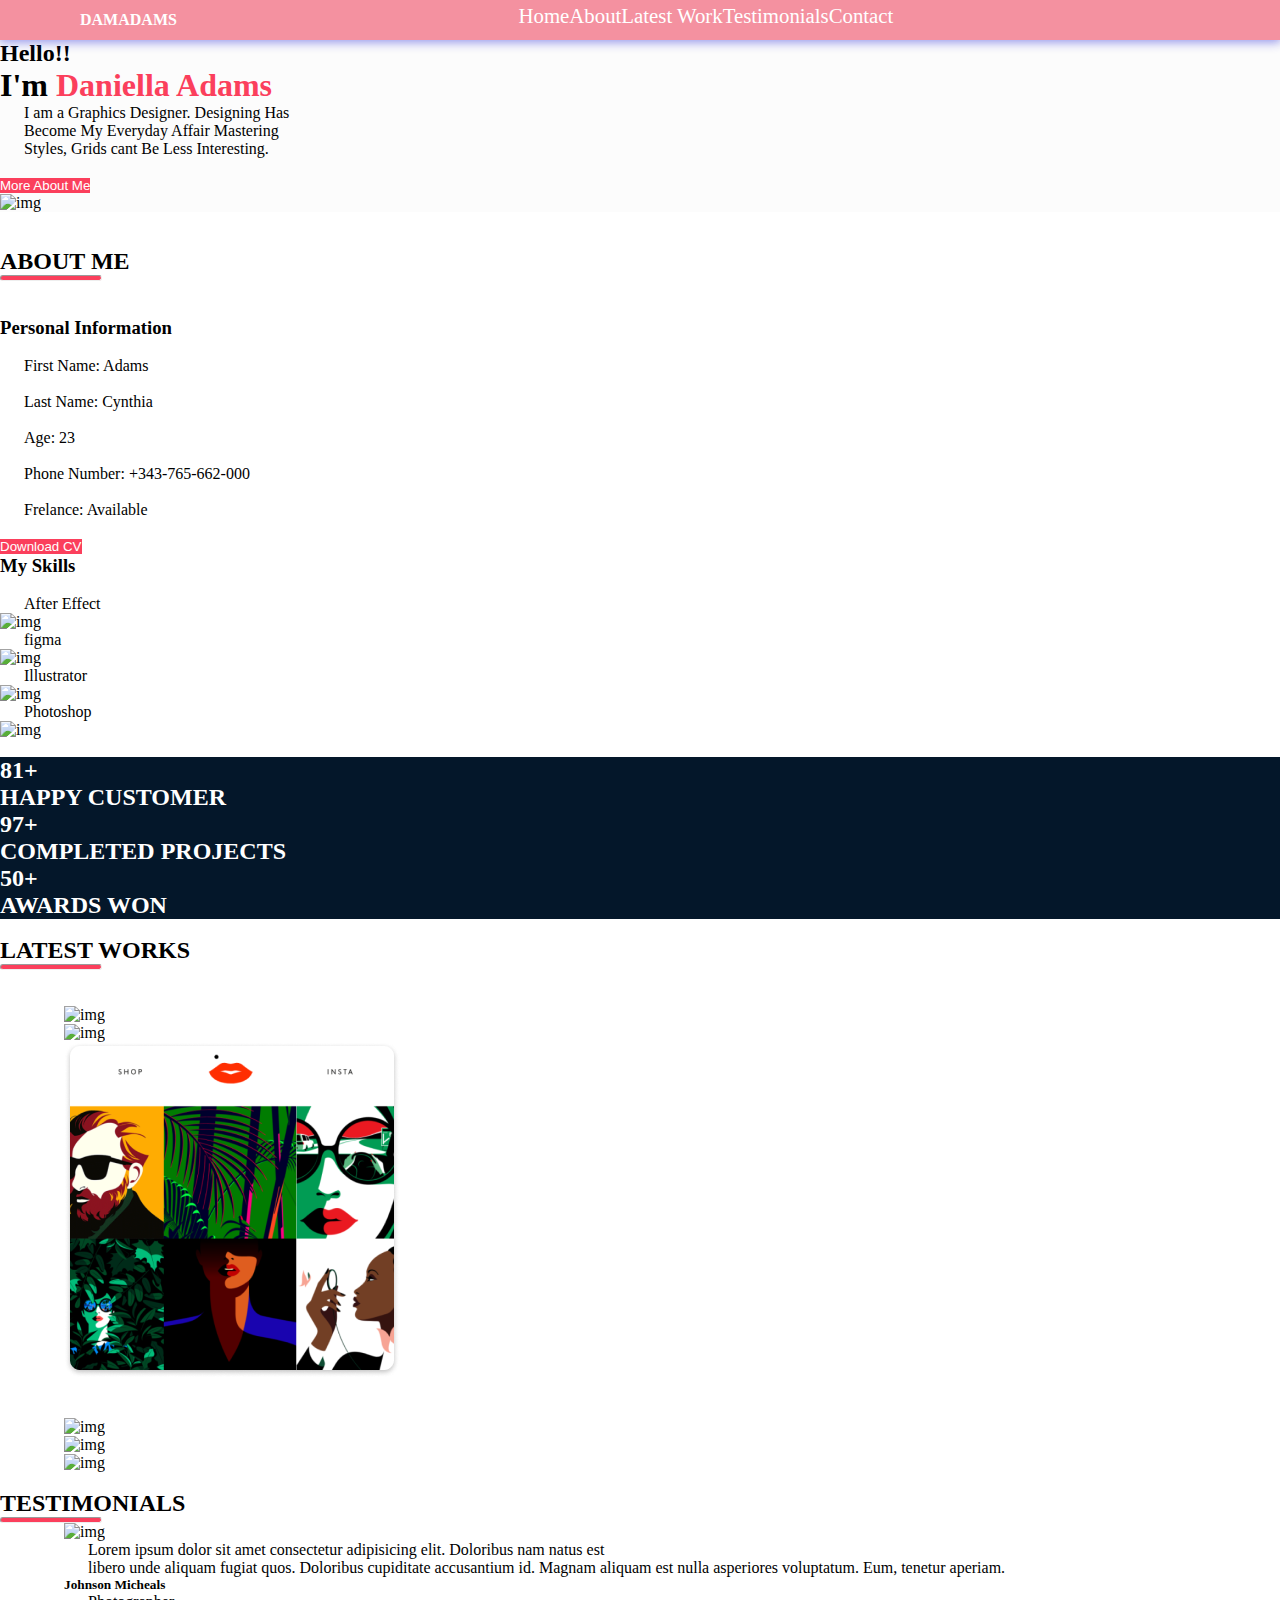
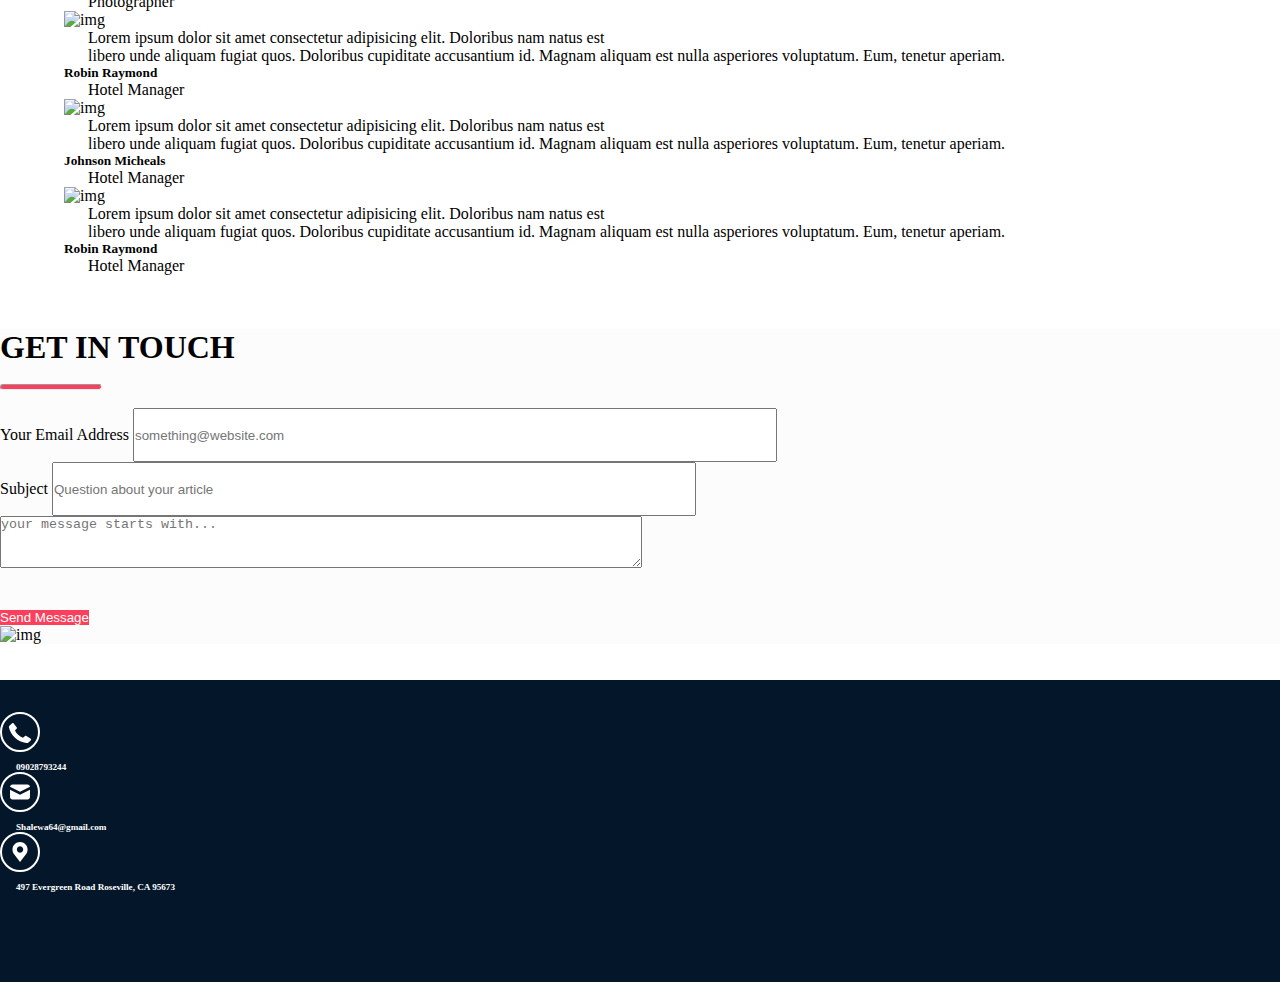
==== commit f84c0a02: "more update" ====
--- a/index.html
+++ b/index.html
@@ -17,19 +17,13 @@
   </head>
   <body>
     <!--nav bar-->
-    <br />
-    
+
     <nav class="navbar navbar-expand-md navbar-dark px-3 py-0 navigation">
       <!-- Brand -->
         <a class="navbar-brand d-flex flex-nowrap align-items-center" href="#">
             <!-- <img src="../assets/logo.png" class="my-logo img-fluid" alt="logo"> -->
             <h4 class="logo-text h4">DAMADAMS</h4>
         </a>
-  
-        <!-- Toggler/collapsibe Button -->
-        <button class="navbar-toggler" type="button" data-toggle="collapse" data-target="#collapsibleNavbar">
-          <span class="navbar-toggler-icon"></span>
-        </button>
       
         <!-- Navbar links -->
         <div class="collapse navbar-collapse" id="collapsibleNavbar">
@@ -38,6 +32,9 @@
               <a class="nav-link active" href="#">Home</a>
             </li>
             <li class="nav-item mx-md-2">
+              <a class="nav-link" href="#">About</a>
+            </li>
+            <li class="nav-item mx-md-2">
               <a class="nav-link" href="#">Latest Work</a>
             </li>
             <li class="nav-item mx-md-2">
@@ -48,6 +45,10 @@
             </li>
           </ul>
         </div>
+                <!-- Toggler/collapsibe Button -->
+                <button class="navbar-toggler" type="button" data-toggle="collapse" data-target="#collapsibleNavbar">
+                  <span class="navbar-toggler-icon"></span>
+                </button>
     </nav>
 
     <!--this is the header section-->
@@ -71,11 +72,11 @@
       </div>
     </div>
 
-  <br>
+  <br><br>
 
   <div class="container-about container-fluid text-center">
     <h2 class="h2 head2">ABOUT ME</h2>
-    <hr class="hr2 ml-auto mr-auto">
+    <hr class="hr2 ml-auto mr-auto"><br><br>
     <div class="row no-gutters">
 
         <div class="col-sm-6 about1 my-3 my-sm-0">
@@ -151,7 +152,7 @@
       <h2 class="h2 head1 container-fluid text-center">LATEST WORKS</h2>
       <hr class="hr2 ml-auto mr-auto">
     <div>
-    <div class="container-fluid1 padding">
+    <div class="container-fluid1 padding"><br><br>
 
       <div class="row no-gutters text-center padding">
         <div class="col-xs-12 col-sm-6 col-md-4 my-2 my-md-0">
@@ -191,7 +192,7 @@
           </div>
         </div>
       </div>
-    </div>
+    </div><br>
 
     <div class="mt-3">
       <h2 class="h2 head2 container-fluid text-center">TESTIMONIALS</h2>
@@ -249,25 +250,54 @@
     <br /><br /><br />
     <!--section 3-->
 
+    <div class="header-container container-fluid">
+      <div>
+        <h1 class="text-center">GET IN TOUCH</h1><br>
+        <hr class="hr2 ml-auto mr-auto">
+      </div><br>
+      <div class="row no-gutters  text-center ">
+  
+      <div class="col-md-6  text-center">
+        <form class="form1  text-center">
+          <label for="email" >Your Email Address</label>
+          <input type="email" name="email" placeholder="something@website.com" class="form-control mt-4"><br>
+          <label for="">Subject</label>
+          <input  type="text" name="sbj" placeholder="Question about your article" class="form-control mt-4"><br>
+          <textarea rows="9" cols="70" class="form-control form-textarea mt-4" placeholder="your message starts with..."></textarea>
+        <div  class="text-center"><br><br>
+          <button class="btn">Send Message</button>
+        </div>
+        </form>
+    </div>
+  
+        <div class="bg-img col-md-6 my-3 my-md-0 text-center">
+          <div class="map">
+              <img src="assets/images/Mask Group.png" alt="img" class="img-fluid" width="75%" height="50%">
+          </div>
+        </div>
+  
+      </div>
+    </div><br><br>
 
 
     <!--footer-->
     <footer class="footer">
       <div class="container-fluid padding">
         <div class="row no-gutters text-center">
-          <div class="my-2 my-md-0 col-md-6 footer-text">
-              <h4> 09028793244</h4>
-          </div>
-
-          <div class="my-2 my-md-0 col-md-6 footer-text">
-            <h4> Shalewa64@gmail.com</h4>
-          </div>
-
-          <div class="my-2 my-md-0 col-md-12 footer-text">
-            <h4>497 Evergreen Road Roseville, CA 95673</h4>
+          <div class="row my-2 my-md-0 col-md-4 footer-text">
+            <img src="./assets/images/phone.svg" alt="" /><h5 class="phnicon"> 09028793244</h5> 
+          </div>
+
+          <div class="row my-2 my-md-0 col-md-4 footer-text">
+            <img src="./assets/images/email.svg" alt=""/><h5 class="emailcon"> Shalewa64@gmail.com</h5>
+          </div>
+
+          <div class="row my-2 my-md-0 col-md-4 footer-text">
+            <img src="./assets/images/location.svg" alt=""/><h5 class="locationicon">497 Evergreen Road Roseville, CA 95673</h5>
           </div>
         </div><br>
         <div class="text-center">
+          
             <img src="assets/images/Group 3231.png" alt="">
         </div>
       </div><br><br><br>
--- a/assets/css/style.css
+++ b/assets/css/style.css
@@ -15,9 +15,38 @@
 
 /*Navigation style starts here!*/
 .navbar {
-    background-color: rgba(251, 63, 92, 0.5);
+    background-color: rgba(233, 35, 65, 0.5);
+    padding-left: 80px;
+    padding-right: 45px;
+   align-items: center;
+   box-shadow: 0 1px 10px 1px rgba(23, 26, 214, 0.479);
+   display: flex;
+   justify-content: space-between;
+   position: sticky;
+   margin: 0 auto;
   
-}
+  
+}
+.logo-text{
+   margin-left: 10rem;
+}
+.navbar ul {
+
+display: flex;
+justify-content: space-between;
+align-items: center;
+}
+.navbar li {
+padding-bottom: 0.5rem;
+border-bottom: 3px cyan;
+}
+
+.navbar li .active {
+padding-bottom: 0.5rem;
+}
+
+
+
 
 .navbar-toggler,
 .navbar-light {
@@ -249,6 +278,21 @@
    text-align: left;
    
 }
+.phnicon{
+
+   padding-top: .5rem;
+   padding-left: 1rem;
+}
+.emailcon{
+   padding-top: .5rem;
+   padding-left: 1rem;
+
+}
+
+.locationicon{
+   padding-top: .5rem;
+   padding-left: 1rem;
+}
 
 .textbox {
   background-color: #e8faff;
@@ -260,8 +304,8 @@
 }
 
 .form-control{
- height: 30px;
- width: 70%
+ height: 50px;
+ width: 50%
 }
 
 
@@ -312,6 +356,7 @@
 .h2-head1{
    text-align: center;
 }
+
 }
 
 @media (max-width: 576px) {
@@ -330,6 +375,13 @@
       font-size: 1em;
       text-align: center; 
    }
+   .header-container{
+      margin-left: 5rem;
+   }
+   form{
+     position: relative; 
+    margin-left: 2rem; 
+   }
   
 
   .bookish-text {
@@ -350,12 +402,13 @@
     width: 50px;
   }
 }
-
-@media (max-width: 250px) {
-   *{
-      font-size: 7vw !important;
-      line-height: normal !important;
-   }
+@media (max-width: 768px){
+
+   .h2-header{
+  margin-left: 10rem !important;
+  padding-top: 10rem !important; 
+}
+   
 }
 
 /*
@@ -365,9 +418,12 @@
     }
 }
 @media (max-width: 768px){
-    footer{
-        width: 100%;
-    }
+
+    .h2-header{
+   margin-left: 10rem;
+   padding-top: 10rem; 
+}
+    
 }
 @media (max-width: 576px){
     footer{
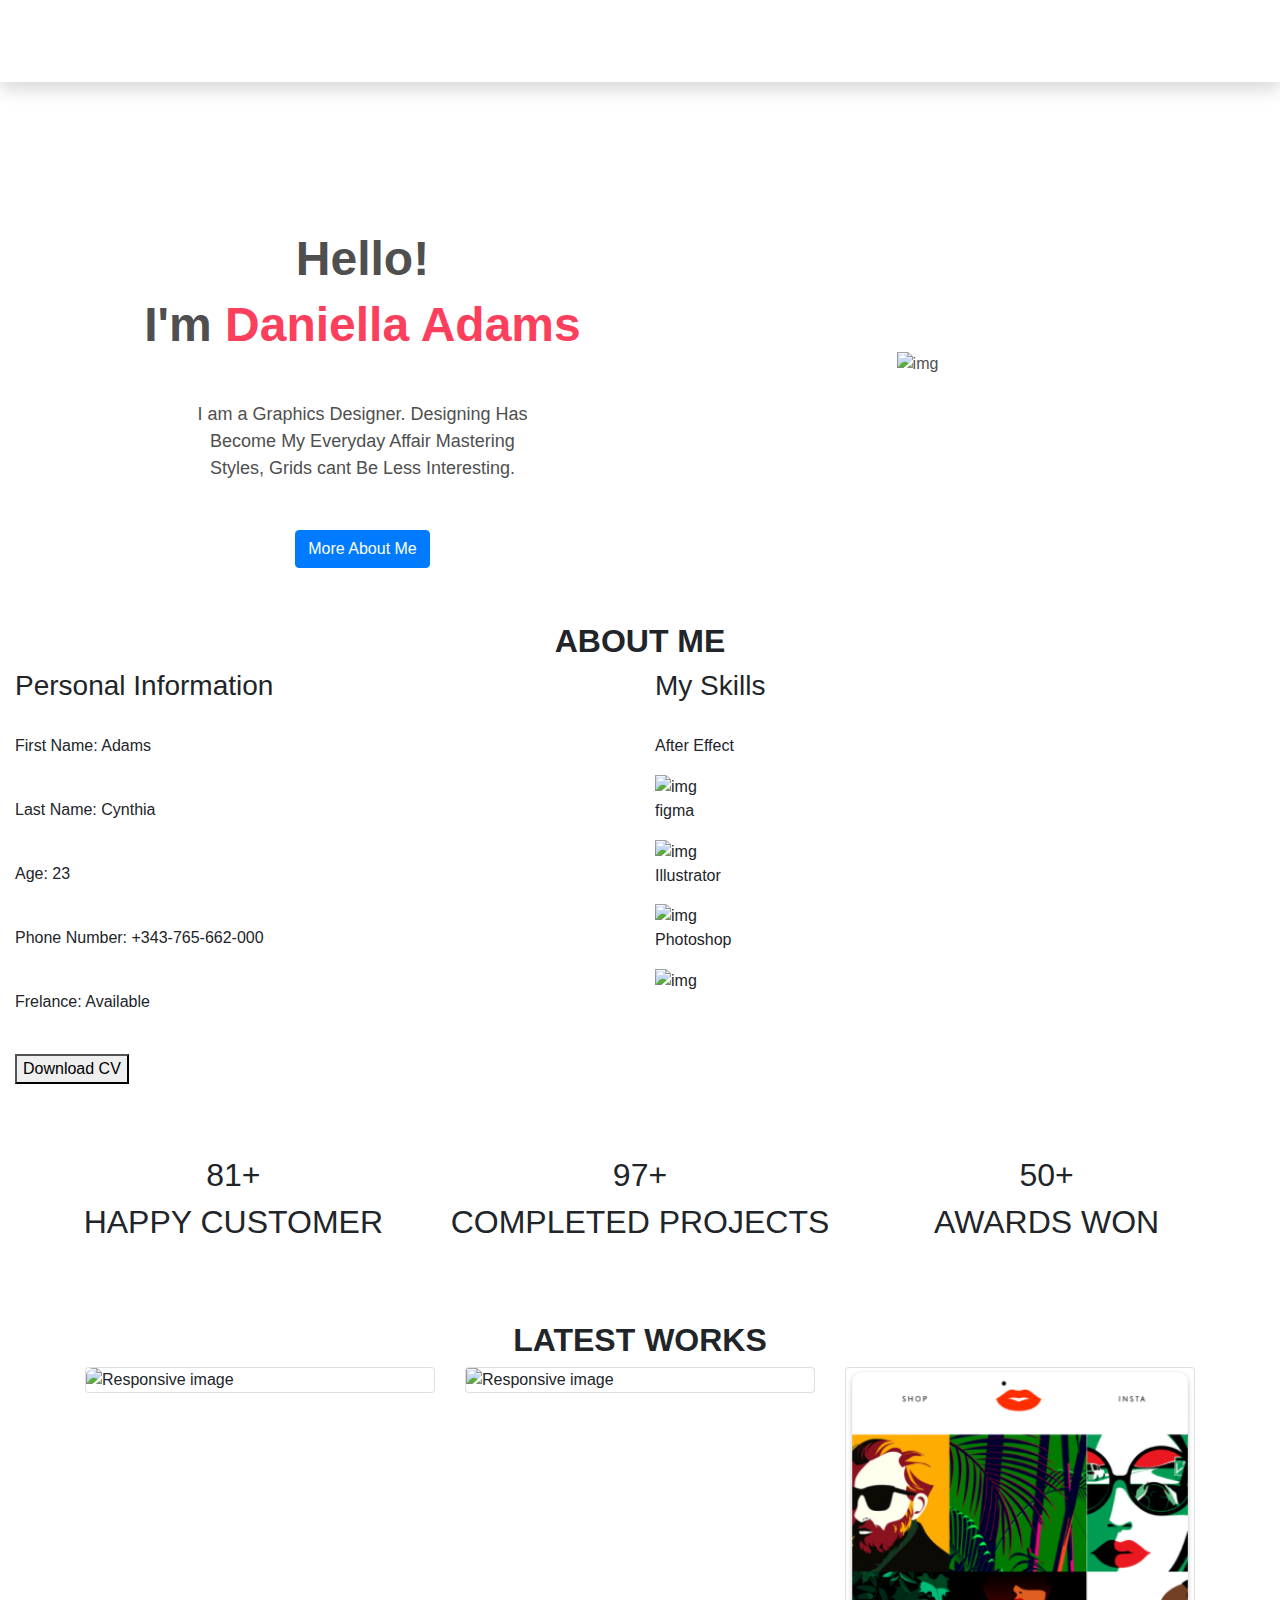
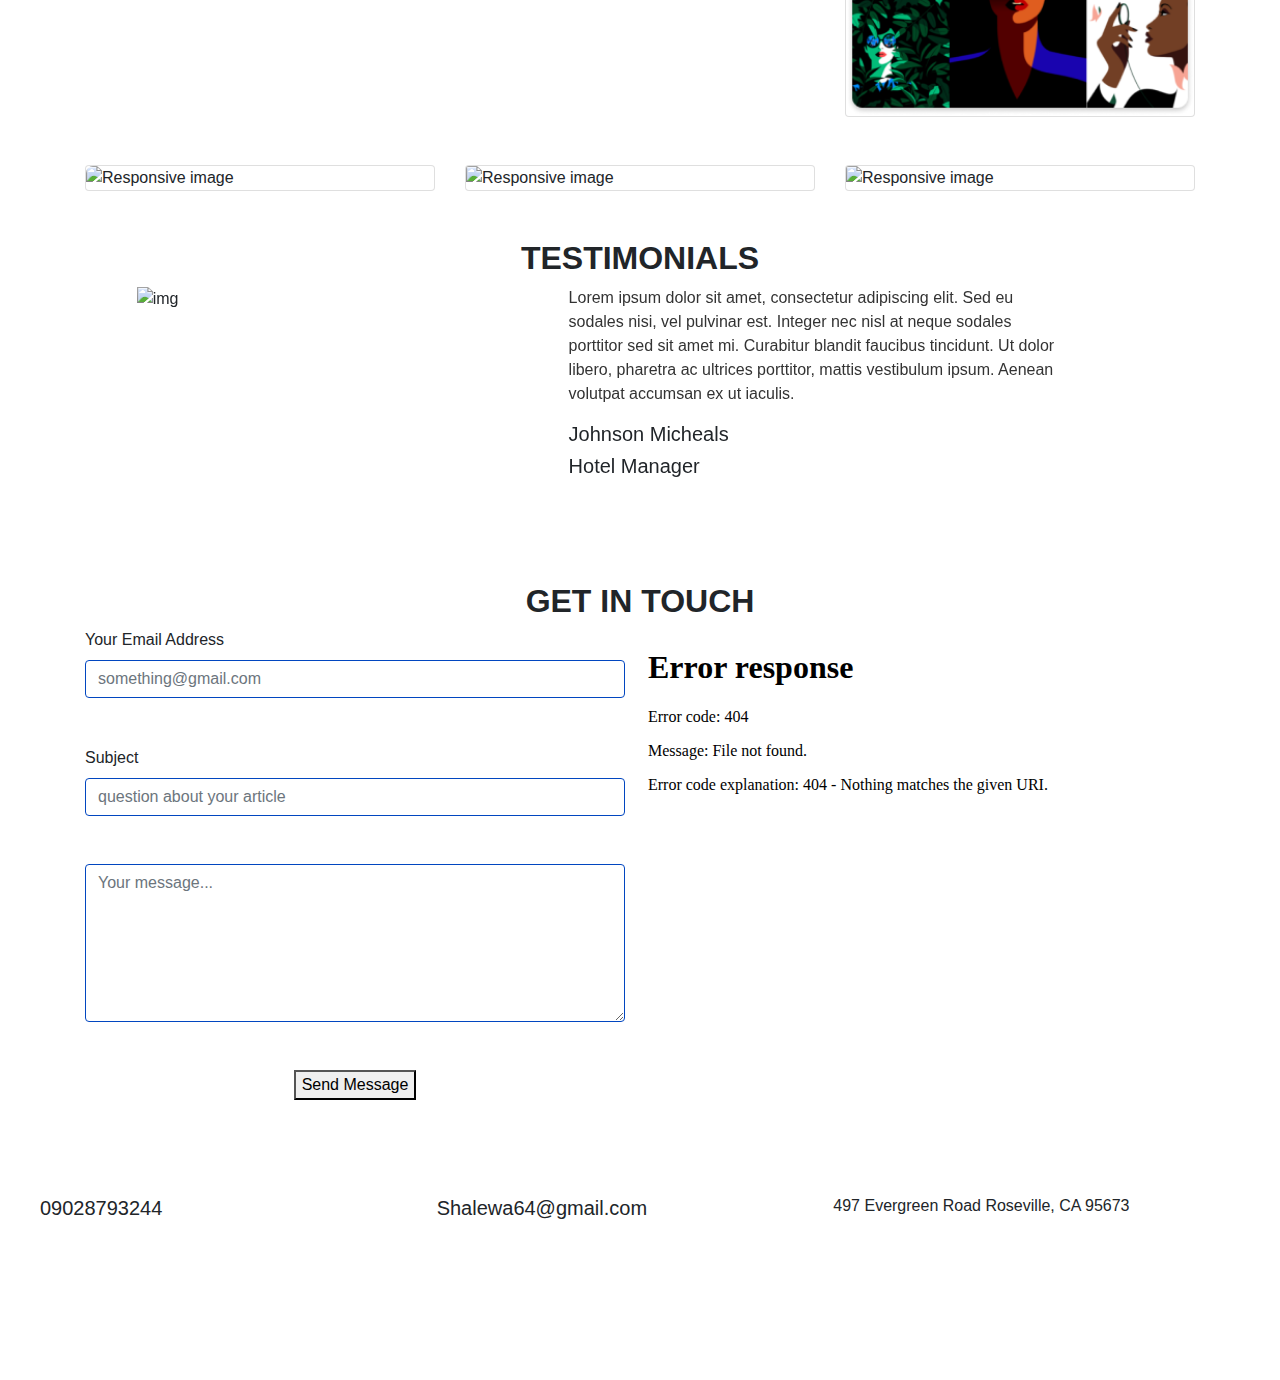
==== commit 9cd9bf0c: "Update index.html" ====
--- a/index.html
+++ b/index.html
@@ -1,324 +1,418 @@
 
 <!DOCTYPE html>
 <html lang="en">
-  <head>
-    <!-- Required meta tags-->
-    <meta charset="UTF-8" />
-    <meta name="viewport" content="width=device-width, initial-scale=1, shrink-to-fit=no"/>
+
+<head>
+    <meta charset="utf-8" />
+    <meta name="viewport" content="width=device-width, initial-scale=1, shrink-to-fit=no" />
+    <meta name="description" content="" />
+    <meta name="author" content="" />
     <title>Designer Portfolio</title>
-    <!-- Bootstrap css -->
-    <link
-      href="https://fonts.googleapis.com/css2?family=Open+Sans&display=swap" rel="stylesheet"/>
-    
-    <link rel="stylesheet" href="https://stackpath.bootstrapcdn.com/bootstrap/4.5.0/css/bootstrap.min.css"  integrity="sha384-9aIt2nRpC12Uk9gS9baDl411NQApFmC26EwAOH8WgZl5MYYxFfc+NcPb1dKGj7Sk" crossorigin="anonymous" />
-    <link rel="stylesheet" href="assets/css/style.css" />
-    <!-- <link rel="icon" href="favicon.ico"> -->
-    <!-- <script src="js/font-awesome.min.js"></script> -->
-  </head>
-  <body>
-    <!--nav bar-->
-
-    <nav class="navbar navbar-expand-md navbar-dark px-3 py-0 navigation">
-      <!-- Brand -->
-        <a class="navbar-brand d-flex flex-nowrap align-items-center" href="#">
-            <!-- <img src="../assets/logo.png" class="my-logo img-fluid" alt="logo"> -->
-            <h4 class="logo-text h4">DAMADAMS</h4>
-        </a>
+    <!-- Favicon-->
+    <link rel="shortcut icon" href=".png" type="image/x-icon">
+    <!-- Font Awesome icons (free version)-->
+    <script src="https://use.fontawesome.com/releases/v5.13.0/js/all.js" crossorigin="anonymous"></script>
+    <!-- Google fonts-->
+    <link href="https://fonts.googleapis.com/css?family=DM Sans:400,700" rel="stylesheet" type="text/css" />
+    <link href="https://fonts.googleapis.com/css?family=Lato:400,700,400italic,700italic" rel="stylesheet" type="text/css" />
+    <!-- Core theme CSS (includes Bootstrap)-->
+
+    <link rel="stylesheet" href="https://stackpath.bootstrapcdn.com/bootstrap/4.5.0/css/bootstrap.min.css">
+    <link rel="stylesheet" href="./css/style.css">
+
+</head>
+
+<body id="page-top">
+    <!--------------------- Navigation bar section ------------->
+    <nav class="navbar navbar-toggleable-md navbar-expand-md navbar-expand-lg sticky-top shadow p-8 mb-5">
+        <button class="navbar-toggler d-lg-none" type="button" data-toggle="collapse" data-target="#collapsibleNavId" aria-controls="collapsibleNavId" aria-expanded="false" aria-label="Toggle navigation">
+            <span class="navbar-toggler-icon" ></span>
+            <span class="navbar-toggler-icon"></span>
+            <span class="navbar-toggler-icon"></span>
+        </button>
+        <a class="navbar-brand" href="#"><h1 style="color: white">DAMADANS</h1></a>
+        <div class="collapse navbar-collapse justify-content-center" id="collapsibleNavId">
+            <ul class="nav navbar-nav">
+                <!--navbar-nav-->
+                <li class="nav-item mr-3">
+                    <a class="nav-link active" style="color: white"href="#">Home</a>
+                </li>
+                <li class="nav-item mr-3">
+                    <a class="nav-link" style="color: white"href="#">About </a>
+                </li>
+                <li class="nav-item mr-3">
+                    <a class="nav-link" style="color: white"href="#">Latest Work </a>
+                </li>
+                <li class="nav-item mr-3">
+                    <a class="nav-link" style="color: white"href="#">Testimonial </a>
+                </li>
+                <li class="nav-item mr-3">
+                    <a class="nav-link" style="color: white"href="#">Contact </a>
+                </li>
+            </ul>
+        </div>
+    </nav>
+    <!---------------- Header/Hero Section --------------------->
+    <div class="container-fluid">
+
+
+        <header class="header" id="home">
+            <div class="container">
+                <div class="row no-gutters justify-content-between align-items-center flex-wrap-reverse" style="color: #4F4F4F;">
+                    <div class="col-lg-6 col-sm-8 col-md-6 text-center " style= "margin-top:100px; margin-bottom: 30px";>
+                        <h1 class="font-weight-bold" style="font-size: 3em;">Hello!</h1>
+                        <h1 class="font-weight-bold" style="font-size: 3em;">I'm <span style="color: #FB3F5C;">Daniella Adams</span></h1>
+                        <p class="w-lg-70 w-md-75 w-sm-100 my-5" style="font-size:1.125em;">I am a Graphics Designer. Designing Has <br> Become My Everyday Affair Mastering <br> Styles, Grids cant Be Less Interesting.</p>
+                        <a href="#"><button type="button" class="p btn btn-primary">More About Me</button></a>
+                    </div>
+                        <div class="bg-img col-md-6 my-3 my-md-0">
+                            <div class="text-center">
+                                <img src="assets/images/Rectangle 394.png" alt="img" class="img-fluid">
+                            </div>
+                        </div>
+                </div>
+            </div>
+        </header>
+        <!--My About section-->
+        <br>
+
+        <div class="container">
+            <div class="row flex-column justify-content-center align-items-center">
+                <div>
+                    <h2 class="h2 font-weight-bold headings">ABOUT ME</h2>
+                </div>
+            </div>
+        </div> 
+          <div class="row gutters">
       
-        <!-- Navbar links -->
-        <div class="collapse navbar-collapse" id="collapsibleNavbar">
-          <ul class="navbar-nav ml-auto">
-            <li class="nav-item mr-md-2">
-              <a class="nav-link active" href="#">Home</a>
-            </li>
-            <li class="nav-item mx-md-2">
-              <a class="nav-link" href="#">About</a>
-            </li>
-            <li class="nav-item mx-md-2">
-              <a class="nav-link" href="#">Latest Work</a>
-            </li>
-            <li class="nav-item mx-md-2">
-                <a class="nav-link" href="#">Testimonials</a>
-            </li>
-            <li class="nav-item ml-md-2">
-                <a class="nav-link" href="#">Contact</a>
-            </li>
-          </ul>
-        </div>
-                <!-- Toggler/collapsibe Button -->
-                <button class="navbar-toggler" type="button" data-toggle="collapse" data-target="#collapsibleNavbar">
-                  <span class="navbar-toggler-icon"></span>
-                </button>
-    </nav>
-
-    <!--this is the header section-->
-    <div class="header-container container-fluid py-2">
-      <div class="row no-gutters justify-content-between align-items-center flex-wrap-reverse">
-        <div class="col-md-6 my-3 my-md-0">
-          <h2 class="h2-header">Hello!!</h2>
-          <h1 class="h1-header1">I'm <span style="color: #FB3F5C;">Daniella Adams</span></h1>
-          <p class="p-header2">I am a Graphics Designer. Designing Has <br> Become My Everyday Affair Mastering <br> Styles, Grids cant Be Less Interesting.</p><br>
-          <div  class="text-center text-lg-left">
-            <button class="btn">More About Me</button>
+              <div class="col-sm-6 about1 my-3 my-sm-0">
+                <div>
+                  <h3>Personal Information</h3>
+                </div><br>
+                <div class="p-text">
+                  <p>First Name: Adams</p>
+                </div><br>
+                <div class="p-text">
+                  <p>Last Name: Cynthia</p>
+                </div><br>
+                <div class="p-text">
+                  <p>Age: 23</p>
+                </div><br>
+                <div class="p-text">
+                  <p>Phone Number: +343-765-662-000</p>
+                </div><br>
+                <div class="p-text">
+                  <p>Frelance: Available</p>
+                </div><br>
+                <div>
+                  <button class="header-button1">Download CV</button>
+              </div>
+              </div>
+      
+              <div class="col-sm-6 about2 my-3 my-sm-0"> 
+                <div><h3 class="h3">My Skills</h3><br>
+                  <div>
+                    <p class="p-text">After Effect</p>
+                    <img src="assets/images/Group 3242.png" alt="img" style="width: 70%";>
+                  </div>
+                  <div>
+                    <p class="p-text">figma</p>
+                    <img src="assets/images/Group 3242.png" alt="img" style="width: 70%";>
+                  </div>
+                  <div>
+                    <p class="p-text">Illustrator</p>
+                    <img src="assets/images/Group 3242.png" alt="img" style="width: 70%";>
+                  </div>
+                  <div>
+                    <p class="p-text">Photoshop</p>
+                    <img src="assets/images/Group 3242.png" alt="img" style="width: 70%; text-align: center";>
+                  </div>
+              </div>
+      
           </div>
-        </div>
-
-        <div class="bg-img1 col-md-6 my-3 my-md-0">
-          <div class="text-center">
-              <img src="assets/images/Rectangle 394.png" alt="img" class="img-fluid1 img-fluid">
-          </div>
-        </div>
-
       </div>
-    </div>
-
-  <br><br>
-
-  <div class="container-about container-fluid text-center">
-    <h2 class="h2 head2">ABOUT ME</h2>
-    <hr class="hr2 ml-auto mr-auto"><br><br>
-    <div class="row no-gutters">
-
-        <div class="col-sm-6 about1 my-3 my-sm-0">
-          <div>
-            <h3>Personal Information</h3>
-          </div><br>
-          <div class="p-text">
-            <p>First Name: Adams</p>
-          </div><br>
-          <div class="p-text">
-            <p>Last Name: Cynthia</p>
-          </div><br>
-          <div class="p-text">
-            <p>Age: 23</p>
-          </div><br>
-          <div class="p-text">
-            <p>Phone Number: +343-765-662-000</p>
-          </div><br>
-          <div class="p-text">
-            <p>Frelance: Available</p>
-          </div><br>
-          <div>
-            <button class="btn">Download CV</button>
-        </div>
-        </div>
-
-        <div class="col-sm-6 about2 my-3 my-sm-0"> 
-          <div><h3 class="h3">My Skills</h3></div><br>
-            <div>
-              <p class="p-text">After Effect</p>
-              <img src="assets/images/Group 3242.png" alt="img" style="width: 70%";>
-            </div>
-            <div>
-              <p class="p-text">figma</p>
-              <img src="assets/images/Group 3242.png" alt="img" style="width: 70%";>
-            </div>
-            <div>
-              <p class="p-text">Illustrator</p>
-              <img src="assets/images/Group 3242.png" alt="img" style="width: 70%";>
-            </div>
-            <div>
-              <p class="p-text">Photoshop</p>
-              <img src="assets/images/Group 3242.png" alt="img" style="width: 70%; text-align: center";>
-            </div>
-        </div>
-
-    </div>
-</div>
-
-<br>
-
- <div class="container1 container-fluid py-5">
+      <br>
+      <!---My about section end-->
+         <!---My skills section end-->
+
+         
+    <div class="container1 container-fluid py-5 text-center">
           
-    <div class="row text-center no-gutters">
-        <div class="col-sm-4 my-2 my-sm-0">
-          <h2 class="ctn1-h2">81+</h2>
-          <h2 class="ctn1-h2">HAPPY CUSTOMER</h2>
-        </div>
-        <div class="col-sm-4 my-2 my-sm-0">
-          <h2 class="ctn1-h2">97+</h2>
-          <h2 class="ctn1-h2">COMPLETED PROJECTS</h2>
-        </div>
-        <div class="col-sm-4 my-2 my-sm-0">
-          <h2 class="ctn1-h2">50+</h2>
-          <h2 class="ctn1-h2">AWARDS WON</h2>
+        <div class="row text-center no-gutters">
+            <div class="col-sm-4 my-2 my-sm-0">
+                <h2 class="ctn1-h2">81+</h2>
+                <h2 class="ctn1-h2">HAPPY CUSTOMER</h2>
+            </div>
+            <div class="col-sm-4 my-2 my-sm-0">
+                <h2 class="ctn1-h2">97+</h2>
+                <h2 class="ctn1-h2">COMPLETED PROJECTS</h2>
+            </div>
+            <div class="col-sm-4 my-2 my-sm-0">
+                <h2 class="ctn1-h2">50+</h2>
+                <h2 class="ctn1-h2">AWARDS WON</h2>
+            </div>
         </div>
     </div>
-  </div>
 
         <br>
-    <!--section 1-->
-    <div>
-      <h2 class="h2 head1 container-fluid text-center">LATEST WORKS</h2>
-      <hr class="hr2 ml-auto mr-auto">
-    <div>
-    <div class="container-fluid1 padding"><br><br>
-
-      <div class="row no-gutters text-center padding">
-        <div class="col-xs-12 col-sm-6 col-md-4 my-2 my-md-0">
-              <div>
-                <img src="assets/images/Rectangle 14.png" alt="img" class="my-img-works img-fluid">
-              </div>
-        </div>
-
-        <div class="col-xs-12 col-sm-6 col-md-4 my-2 my-md-0">
-          <div class="card">
-            <img src="assets/images/Rectangle 380.png" alt="img" class="my-img-works img-fluid">
+        <!---------------- About Section --------------------->
+        
+       
+        <!---------------- Services Section --------------------->
+        <section class="services" id="services">
+            <div class="container">
+                <div class="row flex-column justify-content-center align-items-center">
+                    <div>
+                        <h2 class="h2 font-weight-bold headings">LATEST WORKS</h2>
+                    </div>
+                </div>
+                <div class="row">
+                    <div class=" col-sm-8 col-md-4 col-lg-4 mb-5">
+                        <div class="card">
+                            <img class="card-img-top" src="./assets/images/Rectangle 14.png" class="img-fluid" alt="Responsive image" style=" border-radius: 7px;" alt="">
+                            
+                        </div>
+                    </div>
+
+                    <div class=" col-sm-8 col-md-4 col-lg-4  mb-5">
+                        <div class="card">
+                            <img class="card-img-top" src="./assets/images/Rectangle 380.png" class="img-fluid" alt="Responsive image" alt="">
+                        </div>
+                    </div>
+
+                    <div class="col-sm-8 col-md-4 col-lg-4  mb-5">
+                        <div class="card d-flex ">
+                            <img class="card-img-top" src="./assets/images/Rectangle 382.png" class="img-fluid" alt="Responsive image" alt="">
+                        </div>
+                    </div>
+
+                    <div class=" col-sm-8 col-md-4 col-lg-4 mb-5">
+                        <div class="card">
+                            <img class="card-img-top" src="./assets/images/Rectangle 383.png" class="img-fluid" alt="Responsive image" style=" border-radius: 7px;" alt="">
+                            
+                        </div>
+                    </div>
+
+                    <div class=" col-sm-8 col-md-4 col-lg-4  mb-5">
+                        <div class="card">
+                            <img class="card-img-top" src="./assets/images/Rectangle 384.png" class="img-fluid" alt="Responsive image" alt="">
+                        </div>
+                    </div>
+
+                    <div class="col-sm-8 col-md-4 col-lg-4  mb-5">
+                        <div class="card d-flex ">
+                            <img class="card-img-top" src="./assets/images/Rectangle 385.png" class="img-fluid" alt="Responsive image" alt="">
+                        </div>
+                    </div>
+
+                </div>
+            </div>
+        </section>
+
+       
+        <div class="container">
+            <div class="row flex-column justify-content-center align-items-center">
+                <div>
+                    <h2 class="h2 font-weight-bold headings">TESTIMONIALS</h2>
+                </div>
+            </div>
+        </div> 
+        <div id="my-carousel" class="carousel slide" data-ride="carousel">
+            <!-- Carousel indicators -->
+            <ol class="arrows carousel-indicators">
+                <li data-target="#my-carousel" data-slide-to="0" class="active"></li>
+                <li data-target="#my-carousel" data-slide-to="1"></li>
+                <li data-target="#my-carousel" data-slide-to="2"></li>
+            </ol>
+
+            <!-- Wrapper for carousel items -->
+            <div class="d-flex justify-content-around align-items-center">
+                <div class="order-2 mb-5 pb-5 carousel-inner" role="listbox">
+
+                    <div class="carousel-item active ">
+                        <div class="row">
+                            <div class="col-lg-10 col-md-10 col-sm-8 offset-lg-1 offset-md-1 offset-sm-0ider-frame">
+                                <div class="d-block slider-card container">
+                                    <div class="row">
+
+                                        <div class="col-sm-4 col-lg-4 col-md-4">
+                                            <img class="bg-img2" src="./assets/images/Rectangle 394.png" alt="img" width="130%" height="110%">
+
+                                        </div>
+
+                                        <div class="col-sm-12 col-lg-6 col-md-6 offset-lg-1 offset-md-1 offset-sm-0">
+                                            <p class="text-left" style="color: #333333;"> Lorem ipsum dolor sit
+                                                amet,
+                                                consectetur adipiscing elit. Sed eu sodales nisi, vel pulvinar est.
+                                                Integer nec nisl at neque sodales porttitor sed sit amet mi. Curabitur
+                                                blandit faucibus tincidunt. Ut dolor libero, pharetra ac ultrices
+                                                porttitor, mattis vestibulum ipsum. Aenean volutpat accumsan ex ut
+                                                iaculis.
+                                            </p>
+                                            <div  class="post">
+                                                <h5>Johnson Micheals</h5>
+                                                <h5>Hotel Manager</h5>
+                                            </div>
+                                        </div>
+                                         
+                                        </div>
+
+                                    </div>
+                                </div>
+                            </div>
+                        </div>
+                    </div>
+
+                    <div class="carousel-item">
+                        <div class="row">
+                            <div class="col-lg-10 col-md-10 col-sm-8 offset-lg-1 offset-md-1 offset-sm-0 slider-frame">
+                                <div class="d-block slider-card container">
+                                    <div class="row">
+
+                                        <div class="col-sm-4 col-lg-4 col-md-4">
+                                            <img class="bg-img2" src="./assets/images/Rectangle 394.png" alt="img" width="130%" height="110%">
+                                        </div>
+
+                                        <div class="col-sm-12 col-lg-6 col-md-6 offset-lg-1 offset-md-1 offset-sm-0">
+                                            <p class="text-left" style="color: #333333;"> Lorem ipsum dolor sit
+                                                amet,
+                                                consectetur adipiscing elit. Sed eu sodales nisi, vel pulvinar est.
+                                                Integer nec nisl at neque sodales porttitor sed sit amet mi. Curabitur
+                                                blandit faucibus tincidunt. Ut dolor libero, pharetra ac ultrices
+                                                porttitor, mattis vestibulum ipsum. Aenean volutpat accumsan ex ut
+                                                iaculis.
+                                            </p>
+                                            <div class="post">
+                                                <h5>Johnson Micheals</h5>
+                                                <h5>Hotel Manager</h5>
+                                            </div>
+                                        </div>
+                                    </div>
+                                </div>
+                            </div>
+                        </div>
+                    </div>
+
+                    <div class="carousel-item">
+                        <div class="row">
+                            <div class="col-lg-10 col-md-10 col-sm-8 offset-lg-1 offset-md-1 offset-sm-0 slider-frame">
+                                <div class="d-block slider-card container">
+                                    <div class="row">
+                                        <div class="col-sm-4 col-lg-4 col-md-4">
+                                            <img class="bg-img2" src="./assets/images/Rectangle 394.png" alt="img" width="130%" height="110%">
+
+                                        </div>
+
+                                        <div class="col-sm-12 col-lg-6 col-md-6 offset-lg-1 offset-md-1 offset-sm-0">
+                                            <p class="text-left" style="color: #333333;"> Lorem ipsum dolor sit
+                                                amet,
+                                                consectetur adipiscing elit. Sed eu sodales nisi, vel pulvinar est.
+                                                Integer nec nisl at neque sodales porttitor sed sit amet mi. Curabitur
+                                                blandit faucibus tincidunt. Ut dolor libero, pharetra ac ultrices
+                                                porttitor, mattis vestibulum ipsum. Aenean volutpat accumsan ex ut
+                                                iaculis.
+                                            </p>
+                                            <div  class="post">
+                                                <h5>Johnson Micheals</h5>
+                                                <h5>Hotel Manager</h5>
+                                            </div>
+                                        </div>
+                                    </div>
+                                </div>
+                            </div>
+                        </div>
+                    </div>
+                </div>
+
+                            <!-- Carousel controls -->
+
+                            <a class="sr-only d-flex order-1 justify-content-center align-items-center controls left carousel-control" href="#my-carousel" role="button" data-slide="prev">
+                                <span class="carousel-control-prev-icon" aria-hidden="true"></span>
+                                <span class="sr-only">Previous</span>
+                            </a>
+                            <a class="sr-only d-flex order-3 justify-content-center align-items-center controls right carousel-control" href="
+                            #my-carousel" role="button" data-slide="next">
+                                <span class="carousel-control-next-icon" aria-hidden="true"></span>
+                                <span class="sr-only">Next</span>
+                            </a>
+                        </div>
+                    </div>
+                </div>
+                <div class="background-image col-sm-3 col-md-6 col-lg-12">
+                </div>
+            </div>
+        </section>
+        <!---------------- Contact Form Section --------------------->
+        <div class="container">
+            <div class="row flex-column justify-content-center align-items-center">
+                <div>
+                    <h2 class="h2 font-weight-bold headings">GET IN TOUCH</h2>
+                </div>
+            </div>
+        </div> 
+        <section id="contact" class="contact-section">
+            <div class="container">
+                <div class="row">
+
+                    <div class="col-sm-12 col-md-6 col-lg-6 d-flex flex-column">
+                        <form class="d-flex flex-column justify-content-center align-items-stretch flex-lg-fill pb-5 mb-5">
+                            <div class="">
+                                <label for="email" >Your Email Address</label>
+                                <input type="text" class="mb-5 form-control" style="border: 1px solid #0146C0;" placeholder="something@gmail.com">
+                            </div>
+
+                            <div class="">
+                                <label for="">Subject</label>
+                                <input type="email" class="mb-5 form-control" style="border: 1px solid #0146C0;" id="formControlInput" placeholder="question about your article">
+                            </div>
+
+                            <div class="">
+                                <textarea class="mb-5 form-control" id="formControlTextarea1" style="border: 1px solid #0146C0;" rows="6" placeholder="Your message..."></textarea>
+                            </div>
+
+                            <div class="w-50 align-self-center d-flex justify-content-center align-items-center">
+                                <button type="submit" class="header-button2">Send
+                                    Message</button>
+                            </div>
+                        </form>
+                    </div>
+                    <div class="col-sm-12 col-md-6 col-lg-6 embed-responsive map-responsive">
+                        <iframe class="embed-responsive-item " src="assets/images/Mask Group.png" style="border:0;" allowfullscreen="" aria-hidden="false" tabindex="0"></iframe>
+                    </div>
+                </div>
+            </div>
+        </section>
+
+    </div>
+
+    <!---------------- Footer Section --------------------->
+
+    <footer class="footer">
+        <div class="container-fluid padding">
+          <div class="row gutters text-center">
+            <div class="row my-2 my-md-0 col-md-4 footer-text">
+              <img src="./assets/images/phone.svg" alt="" /><h5 class="phnicon"> 09028793244</h5> 
+            </div>
+  
+            <div class="row my-2 my-md-0 col-md-4 footer-text">
+              <img src="./assets/images/email.svg" alt=""/><h5 class="emailcon"> Shalewa64@gmail.com</h5>
+            </div>
+  
+            <div class="row my-2 my-md-0 col-md-4 footer-text">
+              <img src="./assets/images/location.svg" alt=""/><h6 class="locationicon">497 Evergreen Road Roseville, CA 95673</h6>
+            </div>
+          </div><br><br>
+          <div class="text-center">
+              <img src="assets/images/Group 3231.png" alt="">
           </div>
-        </div>
-        <div class="col-xs-12 col-sm-6 col-md-4 my-2 my-md-0">
-          <div class="card">
-            <img src="assets/images/Rectangle 382.png" alt="img" class="my-img-works img-fluid">
-          </div>
-        </div>
-      </div>
-
-      <br><br>
-      <div class="row no-gutters text-center padding">
-        <div class="col-xs-12 col-sm-6 col-md-4 my-2 my-md-0">
-          <div class="card">
-            <img src="assets/images/Rectangle 383.png" alt="img" class="my-img-works img-fluid">
-          </div>
-        </div>
-
-        <div class="col-xs-12 col-sm-6 col-md-4 my-2 my-md-0">
-          <div class="card">
-            <img src="assets/images/Rectangle 384.png" alt="img" class="my-img-works img-fluid">
-          </div>
-        </div>
-        <div class="col-xs-12 col-sm-6 col-md-4 my-2 my-md-0">
-          <div class="card">
-            <img src="assets/images/Rectangle 385.png" alt="img" class="my-img-works img-fluid">
-          </div>
-        </div>
-      </div>
-    </div><br>
-
-    <div class="mt-3">
-      <h2 class="h2 head2 container-fluid text-center">TESTIMONIALS</h2>
-      <hr class="hr2 ml-auto mr-auto">
-    </div>
-     
-      <div class="container-fluid1 padding">
-        <div class="card-body">
-
-        </div>
-        <div class="row no-gutters">
-          <div class="col-sm-6 col-lg-3">
-            <div class="card">
-              <img src="assets/images/Ellipse 1.png" class="img-top" alt="img" width="10%" height="10%">
-              <p>Lorem ipsum dolor sit amet consectetur adipisicing elit. Doloribus nam natus est <br> libero unde aliquam fugiat quos. Doloribus cupiditate accusantium id. Magnam aliquam est nulla asperiores voluptatum. Eum, tenetur aperiam.</p>
-              <div class="card-body">
-                <h5 class="card-title">Johnson Micheals</h5>
-                <p class="card-text">Photographer</p>
-              </div>
-            </div>
-          </div>
-          <div class="col-sm-6 col-lg-3">
-            <div class="card">
-              <img src="assets/images/Ellipse 2.png" class="img-top" alt="img" width="10%" height="10%">
-              <p>Lorem ipsum dolor sit amet consectetur adipisicing elit. Doloribus nam natus est <br> libero unde aliquam fugiat quos. Doloribus cupiditate accusantium id. Magnam aliquam est nulla asperiores voluptatum. Eum, tenetur aperiam.</p>
-              <div class="card-body">
-                <h5 class="card-title">Robin Raymond</h5>
-                <p class="card-text">Hotel Manager</p>
-              </div>
-            </div>
-          </div>
-          <div class="col-sm-6 col-lg-3">
-            <div class="card">
-              <img src="assets/images/Ellipse 2.png" class="img-top" alt="img" width="10%" height="10%">
-              <p>Lorem ipsum dolor sit amet consectetur adipisicing elit. Doloribus nam natus est <br> libero unde aliquam fugiat quos. Doloribus cupiditate accusantium id. Magnam aliquam est nulla asperiores voluptatum. Eum, tenetur aperiam.</p>
-              <div class="card-body">
-                <h5 class="card-title">Johnson Micheals</h5>
-                <p class="card-text">Hotel Manager</p>
-              </div>
-            </div>
-          </div>
-          <div class="col-sm-6 col-lg-3">
-            <div class="card">
-              <img src="assets/images/Ellipse 1.png" class="img-top-center" alt="img" width="10%" height="10%">
-              <p>Lorem ipsum dolor sit amet consectetur adipisicing elit. Doloribus nam natus est <br> libero unde aliquam fugiat quos. Doloribus cupiditate accusantium id. Magnam aliquam est nulla asperiores voluptatum. Eum, tenetur aperiam.</p>
-              <div class="card-body">
-                <h5 class="card-title">Robin Raymond</h5>
-                <p class="card-text">Hotel Manager</p>
-              </div>
-            </div>
-          </div>
-        </div>
-      </div>
-    
-    <br /><br /><br />
-    <!--section 3-->
-
-    <div class="header-container container-fluid">
-      <div>
-        <h1 class="text-center">GET IN TOUCH</h1><br>
-        <hr class="hr2 ml-auto mr-auto">
-      </div><br>
-      <div class="row no-gutters  text-center ">
+        </div><br><br><br>
+      </footer>
   
-      <div class="col-md-6  text-center">
-        <form class="form1  text-center">
-          <label for="email" >Your Email Address</label>
-          <input type="email" name="email" placeholder="something@website.com" class="form-control mt-4"><br>
-          <label for="">Subject</label>
-          <input  type="text" name="sbj" placeholder="Question about your article" class="form-control mt-4"><br>
-          <textarea rows="9" cols="70" class="form-control form-textarea mt-4" placeholder="your message starts with..."></textarea>
-        <div  class="text-center"><br><br>
-          <button class="btn">Send Message</button>
-        </div>
-        </form>
-    </div>
-  
-        <div class="bg-img col-md-6 my-3 my-md-0 text-center">
-          <div class="map">
-              <img src="assets/images/Mask Group.png" alt="img" class="img-fluid" width="75%" height="50%">
-          </div>
-        </div>
-  
-      </div>
-    </div><br><br>
-
-
-    <!--footer-->
-    <footer class="footer">
-      <div class="container-fluid padding">
-        <div class="row no-gutters text-center">
-          <div class="row my-2 my-md-0 col-md-4 footer-text">
-            <img src="./assets/images/phone.svg" alt="" /><h5 class="phnicon"> 09028793244</h5> 
-          </div>
-
-          <div class="row my-2 my-md-0 col-md-4 footer-text">
-            <img src="./assets/images/email.svg" alt=""/><h5 class="emailcon"> Shalewa64@gmail.com</h5>
-          </div>
-
-          <div class="row my-2 my-md-0 col-md-4 footer-text">
-            <img src="./assets/images/location.svg" alt=""/><h5 class="locationicon">497 Evergreen Road Roseville, CA 95673</h5>
-          </div>
-        </div><br>
-        <div class="text-center">
-          
-            <img src="assets/images/Group 3231.png" alt="">
-        </div>
-      </div><br><br><br>
-    </footer>
-
-    <!-- Optional JavaScript -->
-    <!-- jQuery first, then Popper.js, then Bootstrap JS -->
-    <script
-      src="https://code.jquery.com/jquery-3.5.1.slim.min.js"
-      integrity="sha384-DfXdz2htPH0lsSSs5nCTpuj/zy4C+OGpamoFVy38MVBnE+IbbVYUew+OrCXaRkfj"
-      crossorigin="anonymous"
-    ></script>
-    <script
-      src="https://cdn.jsdelivr.net/npm/popper.js@1.16.0/dist/umd/popper.min.js"
-      integrity="sha384-Q6E9RHvbIyZFJoft+2mJbHaEWldlvI9IOYy5n3zV9zzTtmI3UksdQRVvoxMfooAo"
-      crossorigin="anonymous"
-    ></script>
-    <script
-      src="https://stackpath.bootstrapcdn.com/bootstrap/4.5.0/js/bootstrap.min.js"
-      integrity="sha384-OgVRvuATP1z7JjHLkuOU7Xw704+h835Lr+6QL9UvYjZE3Ipu6Tp75j7Bh/kR0JKI"
-      crossorigin="anonymous"
-    ></script>
-  </body>
-</html>+
+    <!-- jQuery first, then Bootstrap JS. -->
+    <script src="https://ajax.googleapis.com/ajax/libs/jquery/2.1.4/jquery.min.js"></script>
+    <script src="https://cdn.rawgit.com/twbs/bootstrap/v4-dev/dist/js/bootstrap.js"></script>
+</body>
+
+</html>
+
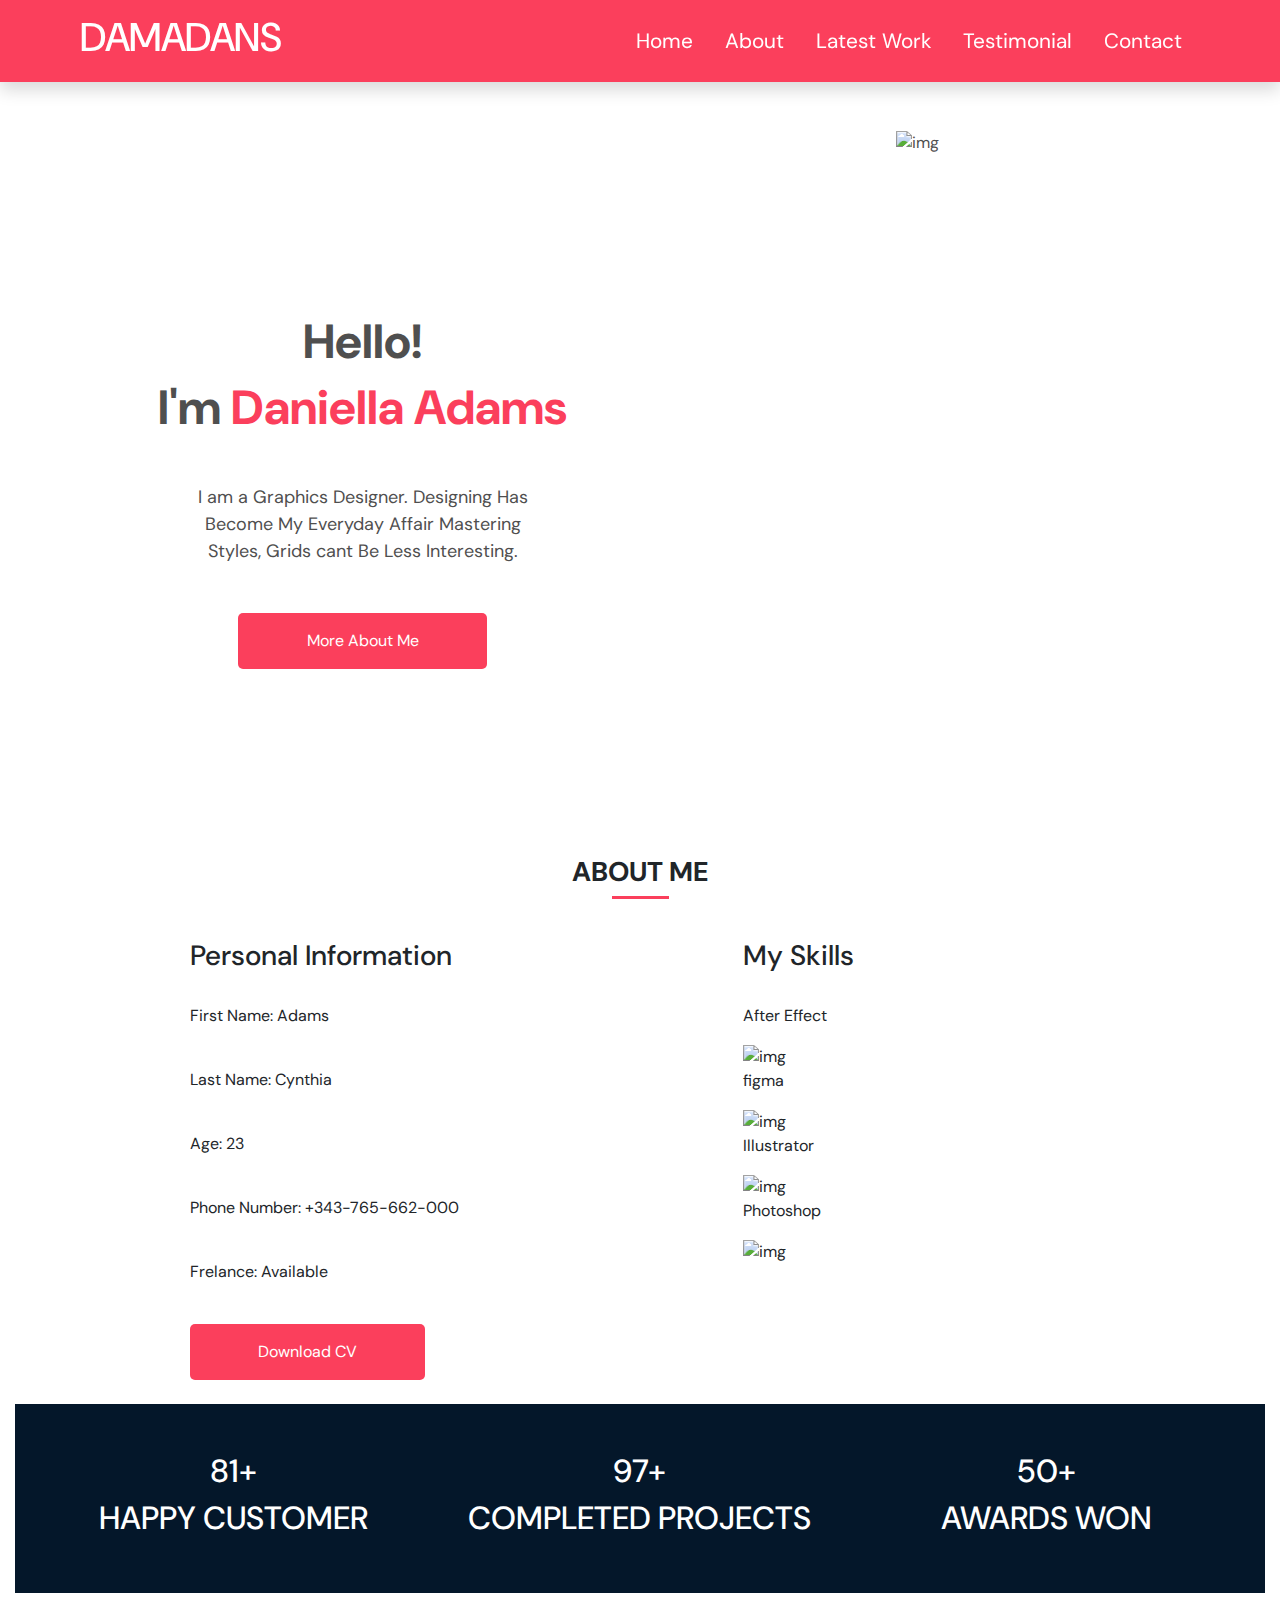
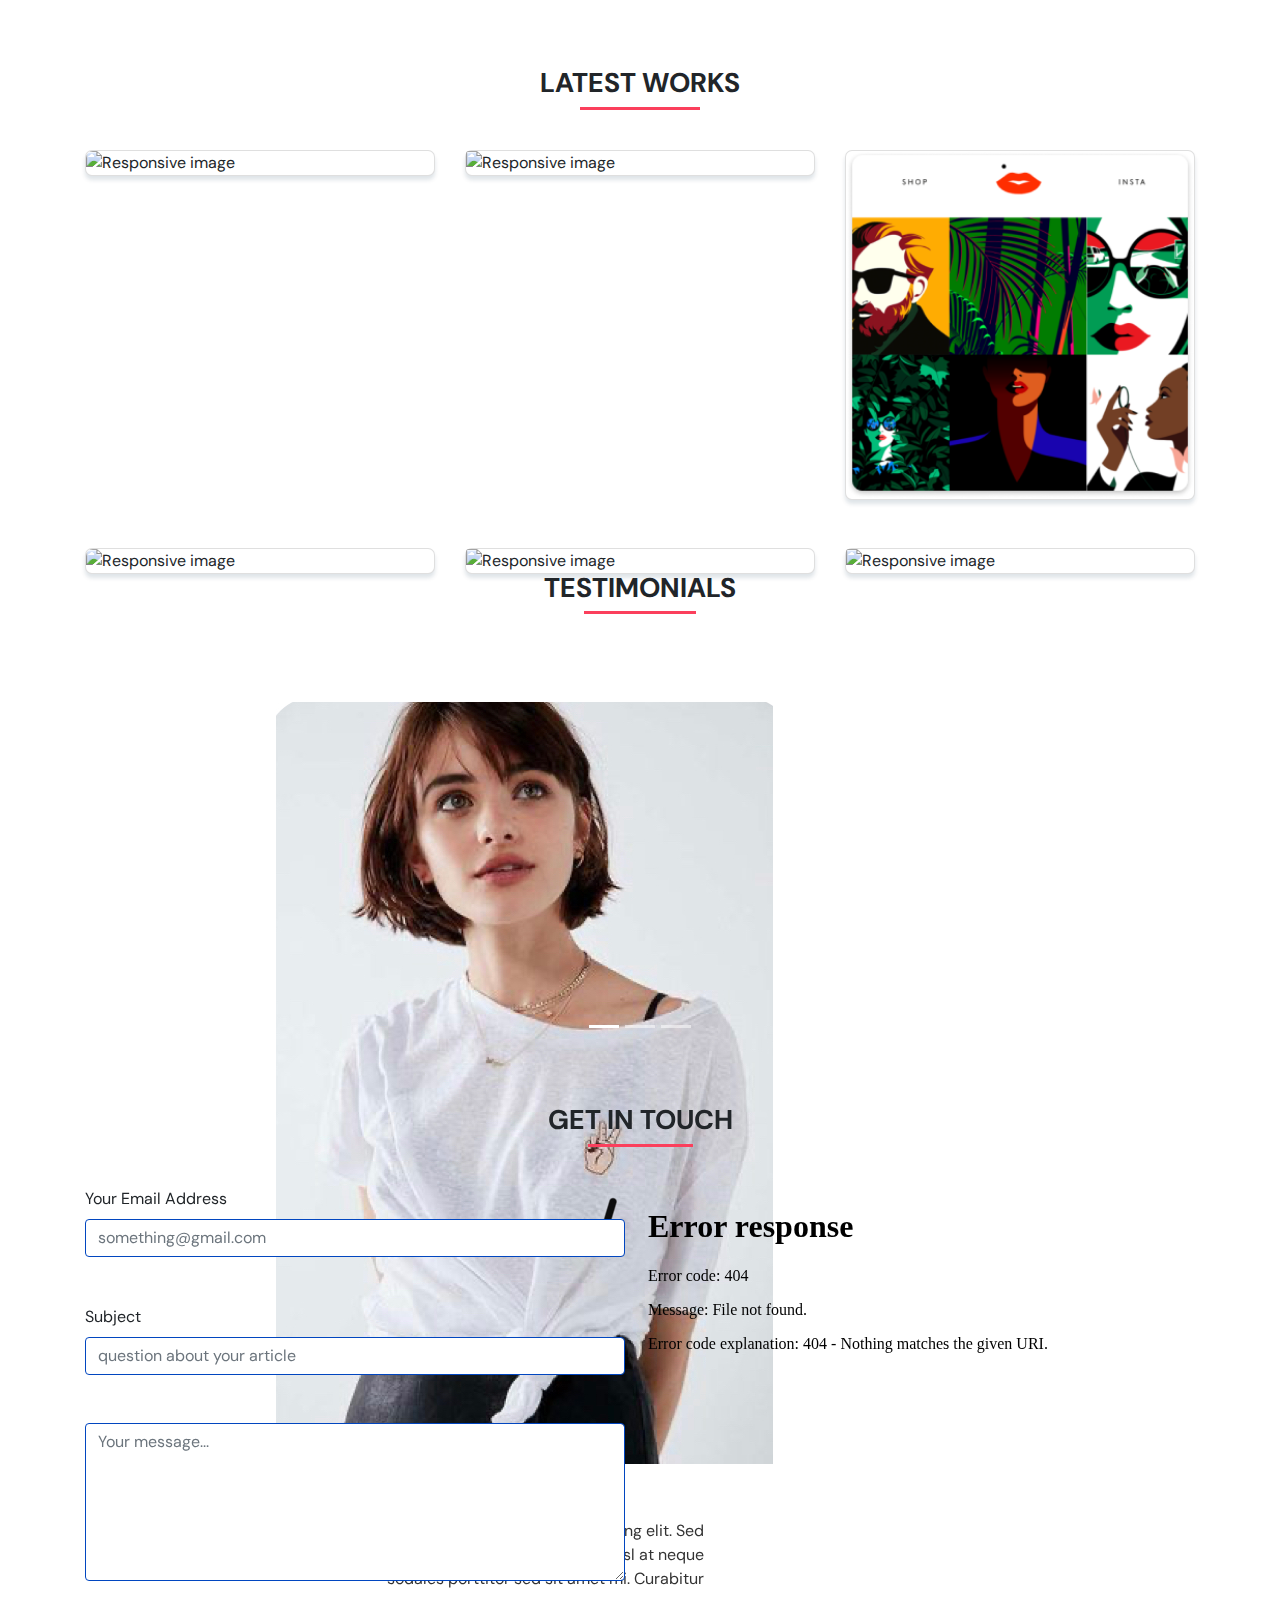
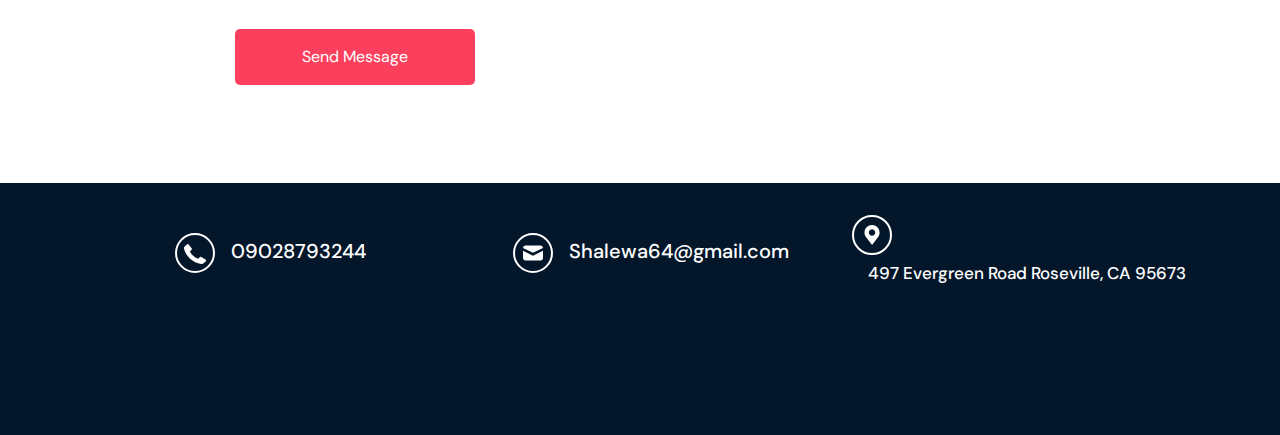
==== commit 74f8b1be: "updates" ====
--- a/index.html
+++ b/index.html
@@ -209,120 +209,102 @@
             </div>
         </section>
 
-       
-        <div class="container">
-            <div class="row flex-column justify-content-center align-items-center">
-                <div>
-                    <h2 class="h2 font-weight-bold headings">TESTIMONIALS</h2>
-                </div>
-            </div>
-        </div> 
-        <div id="my-carousel" class="carousel slide" data-ride="carousel">
-            <!-- Carousel indicators -->
-            <ol class="arrows carousel-indicators">
-                <li data-target="#my-carousel" data-slide-to="0" class="active"></li>
-                <li data-target="#my-carousel" data-slide-to="1"></li>
-                <li data-target="#my-carousel" data-slide-to="2"></li>
-            </ol>
-
-            <!-- Wrapper for carousel items -->
-            <div class="d-flex justify-content-around align-items-center">
-                <div class="order-2 mb-5 pb-5 carousel-inner" role="listbox">
-
-                    <div class="carousel-item active ">
-                        <div class="row">
-                            <div class="col-lg-10 col-md-10 col-sm-8 offset-lg-1 offset-md-1 offset-sm-0ider-frame">
-                                <div class="d-block slider-card container">
+        <section class="testimonials text-center" id="testimonials">
+            <div class="container">
+                <div class="row flex-column justify-content-center align-items-center">
+                    <div class="d-flex flex-column justify-content-center align-items-center">
+                        <h2 class="h2 font-weight-bold  headings">TESTIMONIALS</h2>
+
+                    </div>
+
+                    <div id="my-carousel" class="carousel slide" data-ride="carousel">
+                        <!-- Carousel indicators -->
+                        <ol class="arrows carousel-indicators">
+                            <li data-target="#my-carousel" data-slide-to="0" class="active"></li>
+                            <li data-target="#my-carousel" data-slide-to="1"></li>
+                            <li data-target="#my-carousel" data-slide-to="2"></li>
+                        </ol>
+
+                        <!-- Wrapper for carousel items -->
+                        <div class="d-flex justify-content-around align-items-center">
+                            <div class="order-2 mb-5 pb-5 carousel-inner" role="listbox">
+
+                                <div class="carousel-item active ">
                                     <div class="row">
-
-                                        <div class="col-sm-4 col-lg-4 col-md-4">
-                                            <img class="bg-img2" src="./assets/images/Rectangle 394.png" alt="img" width="130%" height="110%">
-
-                                        </div>
-
-                                        <div class="col-sm-12 col-lg-6 col-md-6 offset-lg-1 offset-md-1 offset-sm-0">
-                                            <p class="text-left" style="color: #333333;"> Lorem ipsum dolor sit
-                                                amet,
-                                                consectetur adipiscing elit. Sed eu sodales nisi, vel pulvinar est.
-                                                Integer nec nisl at neque sodales porttitor sed sit amet mi. Curabitur
-                                                blandit faucibus tincidunt. Ut dolor libero, pharetra ac ultrices
-                                                porttitor, mattis vestibulum ipsum. Aenean volutpat accumsan ex ut
-                                                iaculis.
-                                            </p>
-                                            <div  class="post">
-                                                <h5>Johnson Micheals</h5>
-                                                <h5>Hotel Manager</h5>
-                                            </div>
-                                        </div>
-                                         
-                                        </div>
-
-                                    </div>
-                                </div>
-                            </div>
-                        </div>
-                    </div>
-
-                    <div class="carousel-item">
-                        <div class="row">
-                            <div class="col-lg-10 col-md-10 col-sm-8 offset-lg-1 offset-md-1 offset-sm-0 slider-frame">
-                                <div class="d-block slider-card container">
-                                    <div class="row">
-
-                                        <div class="col-sm-4 col-lg-4 col-md-4">
-                                            <img class="bg-img2" src="./assets/images/Rectangle 394.png" alt="img" width="130%" height="110%">
-                                        </div>
-
-                                        <div class="col-sm-12 col-lg-6 col-md-6 offset-lg-1 offset-md-1 offset-sm-0">
-                                            <p class="text-left" style="color: #333333;"> Lorem ipsum dolor sit
-                                                amet,
-                                                consectetur adipiscing elit. Sed eu sodales nisi, vel pulvinar est.
-                                                Integer nec nisl at neque sodales porttitor sed sit amet mi. Curabitur
-                                                blandit faucibus tincidunt. Ut dolor libero, pharetra ac ultrices
-                                                porttitor, mattis vestibulum ipsum. Aenean volutpat accumsan ex ut
-                                                iaculis.
-                                            </p>
-                                            <div class="post">
-                                                <h5>Johnson Micheals</h5>
-                                                <h5>Hotel Manager</h5>
+                                        <div class="col-lg-10 col-md-10 col-sm-8 offset-lg-1 offset-md-1 offset-sm-0ider-frame">
+                                            <div class="slider d-block slider-card container">
+                                                <div class="row">
+
+                                                    <div class="col-sm-12 col-lg-6 col-md-6 offset-lg-1 offset-md-1 offset-sm-0">
+                                                        <div class="col-sm-4 col-lg-4 col-md-4">
+                                                            <img src="assets/images/image4.jpg" alt="img" class="img-fluid1  text-left">
+                                                            <h6 class="title">Racheal Nicks</h6>
+                                                            <h6 class="title">Photographer</h6>
+                                                        </div>
+                                                        <p class="statement text-right" style="color: #333333;"> Lorem ipsum dolor sit
+                                                            amet,
+                                                            consectetur adipiscing elit. Sed eu sodales nisi, vel pulvinar est.
+                                                            Integer nec nisl at neque sodales porttitor sed sit amet mi. Curabitur
+                                                           
+                                                        </p>
+                                                    </div>
+
+                                                </div>
                                             </div>
                                         </div>
                                     </div>
                                 </div>
-                            </div>
-                        </div>
-                    </div>
-
-                    <div class="carousel-item">
-                        <div class="row">
-                            <div class="col-lg-10 col-md-10 col-sm-8 offset-lg-1 offset-md-1 offset-sm-0 slider-frame">
-                                <div class="d-block slider-card container">
+
+                                <div class="carousel-item">
                                     <div class="row">
-                                        <div class="col-sm-4 col-lg-4 col-md-4">
-                                            <img class="bg-img2" src="./assets/images/Rectangle 394.png" alt="img" width="130%" height="110%">
-
-                                        </div>
-
-                                        <div class="col-sm-12 col-lg-6 col-md-6 offset-lg-1 offset-md-1 offset-sm-0">
-                                            <p class="text-left" style="color: #333333;"> Lorem ipsum dolor sit
-                                                amet,
-                                                consectetur adipiscing elit. Sed eu sodales nisi, vel pulvinar est.
-                                                Integer nec nisl at neque sodales porttitor sed sit amet mi. Curabitur
-                                                blandit faucibus tincidunt. Ut dolor libero, pharetra ac ultrices
-                                                porttitor, mattis vestibulum ipsum. Aenean volutpat accumsan ex ut
-                                                iaculis.
-                                            </p>
-                                            <div  class="post">
-                                                <h5>Johnson Micheals</h5>
-                                                <h5>Hotel Manager</h5>
+                                        <div class="col-lg-10 col-md-10 col-sm-8 offset-lg-1 offset-md-1 offset-sm-0 slider-frame">
+                                            <div class="slider d-block slider-card container">
+                                                <div class="row">
+
+                                                    <div class="col-sm-12 col-lg-6 col-md-6 offset-lg-1 offset-md-1 offset-sm-0">
+                                                        <div class="col-sm-4 col-lg-4 col-md-4">
+                                                            <img src="assets/images/davidsmith.jpg" alt="img" class="img-fluid1  text-left">
+                                                            <h6 class="title">Johnson Micheals</h6>
+                                                            <h6 class="title">Hotel Manager</h6>
+                                                        </div>
+                                                        <p class="statement text-right" style="color: #333333;"> Lorem ipsum dolor sit
+                                                            amet,
+                                                            consectetur adipiscing elit. Sed eu sodales nisi, vel pulvinar est.
+                                                            Integer nec nisl at neque sodales porttitor sed sit amet mi. Curabitur
+                                                             
+                                                        </p>
+                                                    </div>
+                                                </div>
                                             </div>
                                         </div>
                                     </div>
                                 </div>
-                            </div>
-                        </div>
-                    </div>
-                </div>
+
+                                <div class="carousel-item">
+                                    <div class="row">
+                                        <div class="col-lg-10 col-md-10 col-sm-8 offset-lg-1 offset-md-1 offset-sm-0 slider-frame">
+                                            <div class="slider d-block slider-card container">
+                                                <div class="row">
+
+                                                    <div class="col-sm-12 col-lg-6 col-md-6 offset-lg-1 offset-md-1 offset-sm-0">
+                                                        <div class="col-sm-4 col-lg-4 col-md-4">
+                                                            <img src="assets/images/image2.jpg" alt="img" class="img-fluid1 text-left">
+                                                            <h6 class="title">Jane Johnson</h6>
+                                                            <h6 class="title">Designer</h6>
+                                                        </div>
+                                                        <p class="statement text-right" style="color: #333333;"> Lorem ipsum dolor sit
+                                                            amet,
+                                                            consectetur adipiscing elit. Sed eu sodales nisi, vel pulvinar est.
+                                                            Integer nec nisl at neque sodales porttitor sed sit amet mi. Curabitur
+                                                                           
+                                                        </p>
+                                                    </div>
+                                                </div>
+                                            </div>
+                                        </div>
+                                    </div>
+                                </div>
+                            </div>
 
                             <!-- Carousel controls -->
 
@@ -338,11 +320,10 @@
                         </div>
                     </div>
                 </div>
-                <div class="background-image col-sm-3 col-md-6 col-lg-12">
-                </div>
             </div>
         </section>
-        <!---------------- Contact Form Section --------------------->
+
+               <!---------------- Contact Form Section --------------------->
         <div class="container">
             <div class="row flex-column justify-content-center align-items-center">
                 <div>
--- a/css/style.css
+++ b/css/style.css
@@ -0,0 +1,256 @@
+  
+@import url("https://fonts.googleapis.com/css2?family=DM+Sans=Lora&display=swap");
+/*----------------Base Styles ---------------------*/
+* {
+    margin: 0;
+    padding: 0;
+    box-sizing: border-box;
+}
+
+body {
+    font-family: DM Sans !important;
+    font-size: 16px;
+    background-color: #fff;
+    width: 100%;
+}
+
+
+#testimonials,
+#contact {
+    margin-top: -100px;
+}
+
+#testimonials .line,
+#products .line,
+#services .line,
+#about .line {
+    border: 2px solid #3774DF;
+    background-color: #3774DF;
+    margin: 0 auto 20px 5px;
+    width: 90px;
+}
+
+
+
+/*----------------Nav Bar Styles ---------------------*/
+.navbar {
+    align-items: center;
+    background-color: #FB3F5C;
+    box-shadow: 0px 10px 24px rgba(0, 0, 0, 0, 1);
+    padding-left: 80px;
+    padding-right: 45px;
+    color: white;
+}
+.nav-link, .logo-text{
+    color: #fff !important;
+    padding: 10px 0;
+    line-height: 20px;
+ }
+ .nav-link{
+    font-size: 1.3em;
+ }
+ .nav-link:hover{
+    text-decoration: underline;
+    color: rgb(233, 232, 232) !important;
+ }
+
+/*----------------Header/Hero Styles ---------------------*/
+
+.header button {
+    border-radius: 5px;
+    width: 45%;
+    background-color: #FB3F5C;
+    color: #FFFFFF;
+    border: none;
+    padding-top: 1rem;
+    padding-bottom: 1rem;
+}
+
+.bg-img {
+    background: url(../assets/images/Rectangle\ 396.png);
+    background-size: cover;
+    background-position: center;
+    background-repeat: no-repeat;
+    height: 652px;
+}
+
+
+/*----------------About Styles ---------------------*/
+
+.headings {
+    position: relative;
+    width: fit-content;
+    margin: 50px auto;
+    font-size: 1.7rem;
+   
+}
+
+.headings::before {
+    content: "";
+    position: absolute;
+    bottom: -10px;
+    left: 40px;
+    right: 40px;
+    height: 3px;
+    background-color: #FB3F5C;
+}
+
+.about-text {
+    line-height: 2;
+    font-size: 1.1rem;
+}
+
+.header-button1 {
+    border-radius: 5px;
+    width: 45%;
+    background-color: #FB3F5C;
+    color: #FFFFFF;
+    border: none;
+    padding-top: 1rem;
+    padding-bottom: 1rem;
+}
+.header-button2 {
+    border-radius: 5px;
+    width: 15rem;
+    background-color: #FB3F5C;
+    color: #FFFFFF;
+    border: none;
+    padding-top: 1rem;
+    padding-bottom: 1rem;
+   
+}
+.gutters{
+    margin-left: 10rem;
+}
+
+/*----------------Service Styles ---------------------*/
+
+#services .card {
+    border-radius: 7px;
+    box-shadow: 0px 4px 4px rgba(9, 44, 76, 0.13);
+}
+
+
+/*---------Testimonial Styles------*/
+
+.carousel{
+    background: url(../assets/images/Rectangle\ 7.png);
+    background-size: cover;
+    background-repeat: no-repeat;
+    background-attachment: fixed;
+    background-position: center;
+    height: 400px; 
+    width: 100%; 
+}
+.text-left{
+    padding-right: 2rem;
+    padding-top: 3rem;
+}
+.bg-img2{
+    padding-top: 3rem;
+    padding-left: 15rem;
+   
+}
+.post{
+    padding-top: 3rem;
+}
+
+
+/*---------Contact Styles------*/
+
+#contact::placeholder {
+    color: #BDBDBD;
+}
+
+#contact .row {
+    margin-bottom: 2px;
+    margin-top: 100px;
+}
+.navbar-toggler {
+    position: absolute;
+    background-color: white;
+    transform: translateX(-60px);
+    -webkit-transform: translateX(-60px);
+    -moz-transform: translateX(-60px);
+    -ms-transform: translateX(-60px);
+    -o-transform: translateX(-60px);
+    width: 35px;
+    height: 30px;
+    display: flex;
+    justify-content: center;
+    align-items: right;
+    flex-direction: column;
+    padding: 0 3px;
+}
+
+.navbar-toggler-icon {
+    width: 100%;
+    height: 2px;
+    background-color: black;
+}
+
+.navbar-toggler-icon:not(:last-child) {
+    margin-bottom: 4px;
+}
+.container1{
+    background-color: #04172A;
+    color: #FFFFFF;
+    text-align-last: center !important;
+  
+}
+.phnicon{
+
+    padding-top: 1.5rem;
+    padding-left: 1rem;
+ }
+ .emailcon{
+    padding-top: 1.5rem;
+    padding-left: 1rem;
+ 
+ }
+ 
+ .locationicon{
+    padding-top: .5rem;
+    padding-left: 1rem;
+    font-size: 17px;
+ }
+ footer {
+    background-color: #04172A;
+    color: white;
+    padding-top: 2rem;
+}
+.footer-text {
+  font-size: 11px;
+}
+
+@media (min-width: 1025px) {
+
+    #collapsibleNavId .nav {
+        transform: translateX(150px);
+        -webkit-transform: translateX(150px);
+        -moz-transform: translateX(150px);
+        -ms-transform: translateX(150px);
+        -o-transform: translateX(150px);
+    }
+
+}
+/*my css starts here*/
+
+@media (max-width: 500px) {
+    .navbar-brand img {
+        width: 100px;
+    }
+    .text-left{
+        padding-right: 2rem;
+        padding-top: 3rem;
+    }
+    .bg-img2{
+        padding-top: 3rem;
+        padding-left: 5rem;
+       
+    }
+    .post{
+        padding-top: 3rem;
+    }
+  
+}
